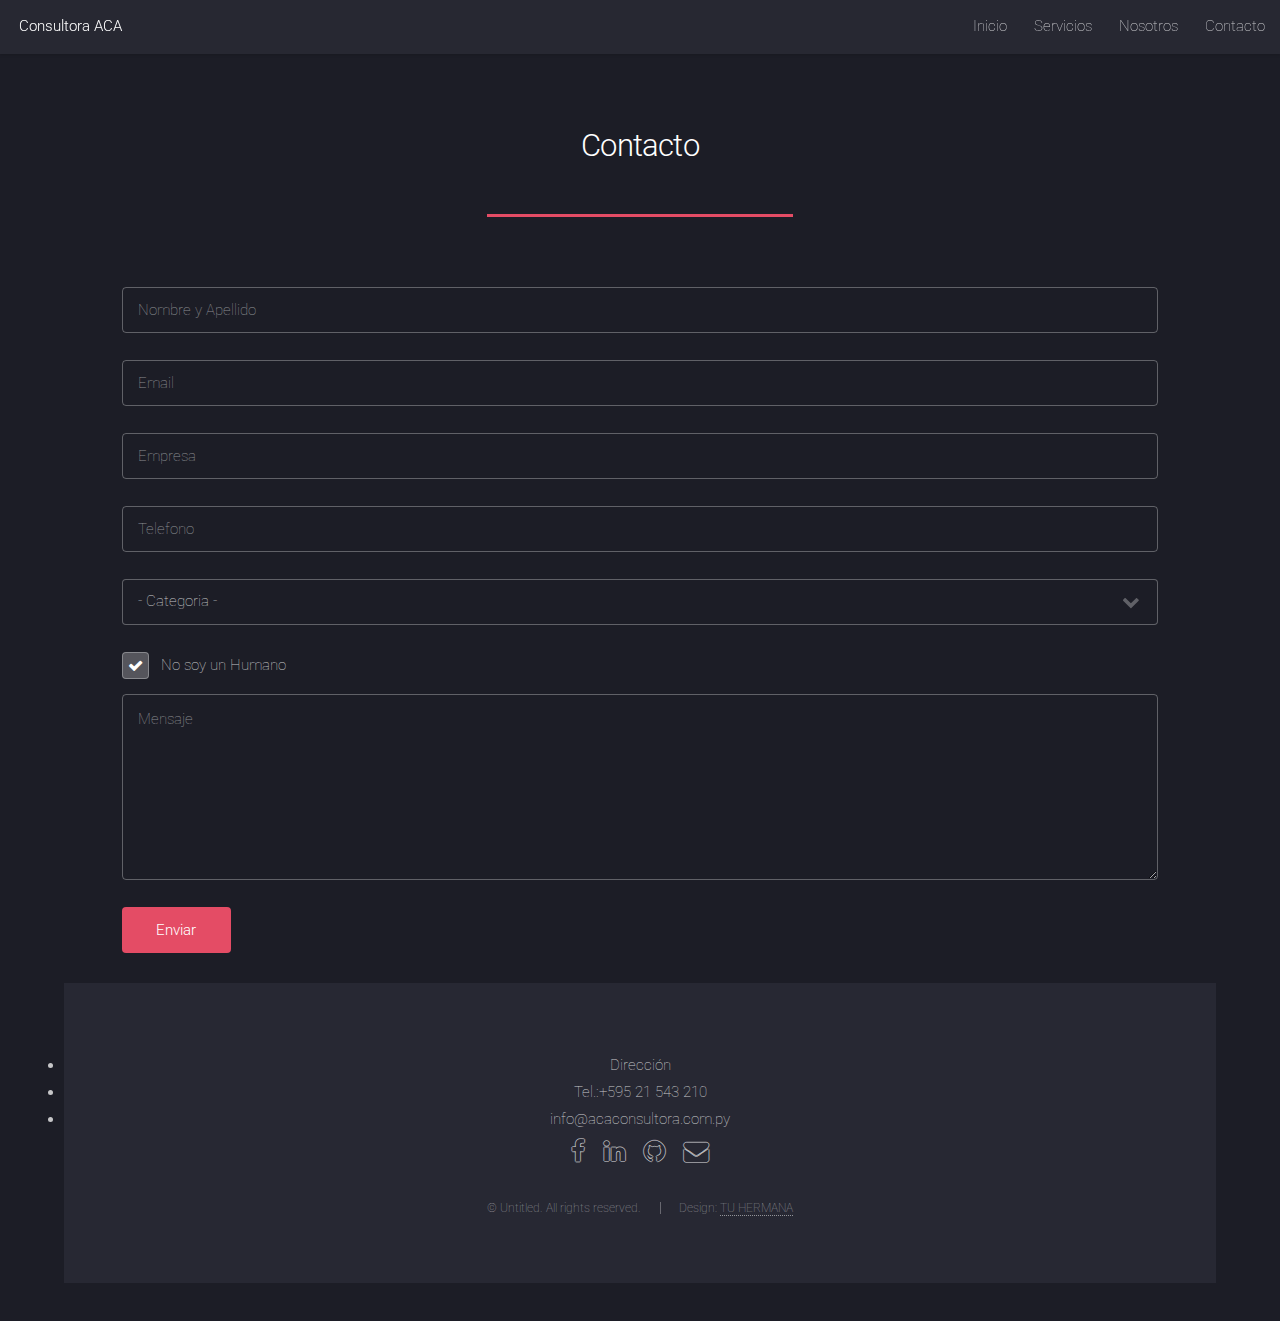
==== contacto.html @ 8a5292f4 "Base de Proyecto" ====
<!DOCTYPE HTML>
<html>
	<head>
		<title>ACA</title>
		<meta charset="utf-8" />
		<meta name="viewport" content="width=device-width, initial-scale=1, user-scalable=no" />
		<link rel="stylesheet" href="assets/css/main.css" />
		<noscript><link rel="stylesheet" href="assets/css/noscript.css" /></noscript>
	</head>
	<body class="is-preload">
		<div id="page-wrapper">
			<!-- Header -->
				<header id="header">
					<h1 id="logo"><a href="index.html">Consultora ACA</a></h1>
					<nav id="nav">
						<ul>
							<li><a href="index.html">Inicio</a></li>
							<li><a href="servicios.html">Servicios</a></li>
							<li><a href="nosotros.html">Nosotros</a></li>
							<li><a href="contacto.html">Contacto</a></li>
							<!--<li><a href="elements.html">Elementos</a></li>-->
						</ul>
					</nav>
				</header>
				<!-- Main -->
				<div id="main" class="wrapper style1">
					<div class="container">
						<header class="major">
							<h2>Contacto</h2>
							<!--<p>Ipsum dolor feugiat aliquam tempus sed magna lorem consequat accumsan</p>-->
						</header>
			<!-- Form -->
							<section>
								<form method="post" action="#">
									<div class="container">
										<div class="col-6 col-12-xsmall">
											<input type="text" name="name" id="name" value="" placeholder="Nombre y Apellido"/>
											<br>
										</div>
										<div class="col-6 col-12-xsmall">
											<input type="email" name="email" id="email" value="" placeholder="Email" />
											<br>
										<div class="col-6 col-12-xsmall">
											<input type="text" name="empresa" id="empresa" value="" placeholder="Empresa"/>
											<br>
										</div>
										<div class="col-6 col-12-xsmall">
											<input type="text" name="telefono" id="telefono" value="" placeholder="Telefono"/>
											<br>
										</div>
										</div>
										<div class="col-12">
											<select name="category" id="category">
												<option value="">- Categoria -</option>
												<option value="1">Consultoria Contable</option>
												<option value="1">Consultoria Administrativa</option>
												<option value="1">Consultoria Informatica</option>
												<option value="1">Consultoria Telecomunicaciones</option>
											</select>
											<br>
										</div>
										<div class="col-6 col-12-medium">
											<input type="checkbox" id="human" name="human" checked>
											<label for="human">No soy un Humano</label>
										</div>
										<div class="col-12">
											<textarea name="message" id="message" placeholder="Mensaje" rows="6"></textarea>
										</div>
										<br>
										<div class="col-12">
											<ul class="actions">
												<li><input type="submit" value="Enviar" class="primary" /></li>
											</ul>
										</div>
									</div>
								</form>
							</section>
			<!-- Footer -->
				<footer id="footer">
					<li>Dirección</li>
					<li>Tel.:+595 21 543 210</li>
					<li>info@acaconsultora.com.py</li>	
					<ul class="icons">
						<!--<li><a href="#" class="icon alt fa-twitter"><span class="label">Twitter</span></a></li>-->
						<li><a href="#" class="icon alt fa-facebook"><span class="label">Facebook</span></a></li>
						<li><a href="#" class="icon alt fa-linkedin"><span class="label">LinkedIn</span></a></li>
						<!--<li><a href="#" class="icon alt fa-instagram"><span class="label">Instagram</span></a></li>-->
						<li><a href="#" class="icon alt fa-github"><span class="label">GitHub</span></a></li>
						<li><a href="#" class="icon alt fa-envelope"><span class="label">Email</span></a></li>
					</ul>
					<ul class="copyright">
						<li>&copy; Untitled. All rights reserved.</li><li>Design: <a href="http://html5up.net">TU HERMANA</a></li>
					</ul>
				</footer>
		</div>
		<!-- Scripts -->
			<script src="assets/js/jquery.min.js"></script>
			<script src="assets/js/jquery.scrolly.min.js"></script>
			<script src="assets/js/jquery.dropotron.min.js"></script>
			<script src="assets/js/jquery.scrollex.min.js"></script>
			<script src="assets/js/browser.min.js"></script>
			<script src="assets/js/breakpoints.min.js"></script>
			<script src="assets/js/util.js"></script>
			<script src="assets/js/main.js"></script>
	</body>
</html>
---- assets/css/main.css ----
@import url("font-awesome.min.css");
@import url("https://fonts.googleapis.com/css?family=Roboto:100,300,100italic,300italic");

html, body, div, span, applet, object,
iframe, h1, h2, h3, h4, h5, h6, p, blockquote,
pre, a, abbr, acronym, address, big, cite,
code, del, dfn, em, img, ins, kbd, q, s, samp,
small, strike, strong, sub, sup, tt, var, b,
u, i, center, dl, dt, dd, ol, ul, li, fieldset,
form, label, legend, table, caption, tbody,
tfoot, thead, tr, th, td, article, aside,
canvas, details, embed, figure, figcaption,
footer, header, hgroup, menu, nav, output, ruby,
section, summary, time, mark, audio, video {
	margin: 0;
	padding: 0;
	border: 0;
	font-size: 100%;
	font: inherit;
	vertical-align: baseline;}

article, aside, details, figcaption, figure,
footer, header, hgroup, menu, nav, section {
	display: block;}

body {
	line-height: 1;
}

ol, ul {
	list-style: none;
}

blockquote, q {
	quotes: none;
}

	blockquote:before, blockquote:after, q:before, q:after {
		content: '';
		content: none;
	}

table {
	border-collapse: collapse;
	border-spacing: 0;
}

body {
	-webkit-text-size-adjust: none;
}

mark {
	background-color: transparent;
	color: inherit;
}

input::-moz-focus-inner {
	border: 0;
	padding: 0;
}

input, select, textarea {
	-moz-appearance: none;
	-webkit-appearance: none;
	-ms-appearance: none;
	appearance: none;
}
/* Basic */
	html {
		box-sizing: border-box;
	}

	*, *:before, *:after {
		box-sizing: inherit;
	}

	html, body {
		background: #1c1d26;
	}

	body.is-preload *, body.is-preload *:before, body.is-preload *:after {
		-moz-animation: none !important;
		-webkit-animation: none !important;
		-ms-animation: none !important;
		animation: none !important;
		-moz-transition: none !important;
		-webkit-transition: none !important;
		-ms-transition: none !important;
		transition: none !important;
	}

	body, input, select, textarea {
		color: rgba(255, 255, 255, 0.75);
		font-family: "Roboto", Helvetica, sans-serif;
		font-size: 12pt;
		font-weight: 100;
		line-height: 1.75em;
	}

	a {
		-moz-transition: border-color 0.2s ease-in-out, color 0.2s ease-in-out;
		-webkit-transition: border-color 0.2s ease-in-out, color 0.2s ease-in-out;
		-ms-transition: border-color 0.2s ease-in-out, color 0.2s ease-in-out;
		transition: border-color 0.2s ease-in-out, color 0.2s ease-in-out;
		border-bottom: dotted 1px;
		color: #e44c65;
		text-decoration: none;
	}

		a:hover {
			color: #e44c65 !important;
			border-bottom-color: transparent;
		}

	strong, b {
		color: #ffffff;
		font-weight: 300;
	}

	em, i {
		font-style: italic;
	}

	p {
		margin: 0 0 2em 0;
	}

	h1, h2, h3, h4, h5, h6 {
		color: #ffffff;
		font-weight: 300;
		line-height: 1em;
		margin: 0 0 1em 0;
	}

		h1 a, h2 a, h3 a, h4 a, h5 a, h6 a {
			color: inherit;
			border: 0;
		}

	h2 {
		font-size: 2em;
		line-height: 1.5em;
		letter-spacing: -0.025em;
	}

	h3 {
		font-size: 1.35em;
		line-height: 1.5em;
	}

	h4 {
		font-size: 1.1em;
		line-height: 1.5em;
	}

	h5 {
		font-size: 0.9em;
		line-height: 1.5em;
	}

	h6 {
		font-size: 0.7em;
		line-height: 1.5em;
	}

	sub {
		font-size: 0.8em;
		position: relative;
		top: 0.5em;
	}

	sup {
		font-size: 0.8em;
		position: relative;
		top: -0.5em;
	}

	hr {
		border: 0;
		border-bottom: solid 1px rgba(255, 255, 255, 0.3);
		margin: 3em 0;
	}

		hr.major {
			margin: 4em 0;
		}

	blockquote {
		border-left: solid 4px rgba(255, 255, 255, 0.3);
		font-style: italic;
		margin: 0 0 2em 0;
		padding: 0.5em 0 0.5em 2em;
	}

	code {
		background: rgba(255, 255, 255, 0.075);
		border-radius: 4px;
		font-family: "Courier New", monospace;
		font-size: 0.9em;
		margin: 0 0.25em;
		padding: 0.25em 0.65em;
	}

	pre {
		-webkit-overflow-scrolling: touch;
		font-family: "Courier New", monospace;
		font-size: 0.9em;
		margin: 0 0 2em 0;
	}

		pre code {
			display: block;
			line-height: 1.75em;
			padding: 1em 1.5em;
			overflow-x: auto;
		}

	.align-left {
		text-align: left;
	}

	.align-center {
		text-align: center;
	}

	.align-right {
		text-align: right;
	}

/* Loader */

	@-moz-keyframes spinner-show {
		0% {
			opacity: 0;
		}

		100% {
			opacity: 1;
		}
	}

	@-webkit-keyframes spinner-show {
		0% {
			opacity: 0;
		}

		100% {
			opacity: 1;
		}
	}

	@-ms-keyframes spinner-show {
		0% {
			opacity: 0;
		}

		100% {
			opacity: 1;
		}
	}

	@keyframes spinner-show {
		0% {
			opacity: 0;
		}

		100% {
			opacity: 1;
		}
	}

	@-moz-keyframes spinner-hide {
		0% {
			color: rgba(255, 255, 255, 0.15);
			z-index: 100001;
			-moz-transform: scale(1) rotate(0deg);
			-webkit-transform: scale(1) rotate(0deg);
			-ms-transform: scale(1) rotate(0deg);
			transform: scale(1) rotate(0deg);
		}

		99% {
			color: #1c1d26;
			z-index: 100001;
			-moz-transform: scale(0.5) rotate(360deg);
			-webkit-transform: scale(0.5) rotate(360deg);
			-ms-transform: scale(0.5) rotate(360deg);
			transform: scale(0.5) rotate(360deg);
		}

		100% {
			color: #1c1d26;
			z-index: -1;
			-moz-transform: scale(0.5) rotate(360deg);
			-webkit-transform: scale(0.5) rotate(360deg);
			-ms-transform: scale(0.5) rotate(360deg);
			transform: scale(0.5) rotate(360deg);
		}
	}

	@-webkit-keyframes spinner-hide {
		0% {
			color: rgba(255, 255, 255, 0.15);
			z-index: 100001;
			-moz-transform: scale(1) rotate(0deg);
			-webkit-transform: scale(1) rotate(0deg);
			-ms-transform: scale(1) rotate(0deg);
			transform: scale(1) rotate(0deg);
		}

		99% {
			color: #1c1d26;
			z-index: 100001;
			-moz-transform: scale(0.5) rotate(360deg);
			-webkit-transform: scale(0.5) rotate(360deg);
			-ms-transform: scale(0.5) rotate(360deg);
			transform: scale(0.5) rotate(360deg);
		}

		100% {
			color: #1c1d26;
			z-index: -1;
			-moz-transform: scale(0.5) rotate(360deg);
			-webkit-transform: scale(0.5) rotate(360deg);
			-ms-transform: scale(0.5) rotate(360deg);
			transform: scale(0.5) rotate(360deg);
		}
	}

	@-ms-keyframes spinner-hide {
		0% {
			color: rgba(255, 255, 255, 0.15);
			z-index: 100001;
			-moz-transform: scale(1) rotate(0deg);
			-webkit-transform: scale(1) rotate(0deg);
			-ms-transform: scale(1) rotate(0deg);
			transform: scale(1) rotate(0deg);
		}

		99% {
			color: #1c1d26;
			z-index: 100001;
			-moz-transform: scale(0.5) rotate(360deg);
			-webkit-transform: scale(0.5) rotate(360deg);
			-ms-transform: scale(0.5) rotate(360deg);
			transform: scale(0.5) rotate(360deg);
		}

		100% {
			color: #1c1d26;
			z-index: -1;
			-moz-transform: scale(0.5) rotate(360deg);
			-webkit-transform: scale(0.5) rotate(360deg);
			-ms-transform: scale(0.5) rotate(360deg);
			transform: scale(0.5) rotate(360deg);
		}
	}

	@keyframes spinner-hide {
		0% {
			color: rgba(255, 255, 255, 0.15);
			z-index: 100001;
			-moz-transform: scale(1) rotate(0deg);
			-webkit-transform: scale(1) rotate(0deg);
			-ms-transform: scale(1) rotate(0deg);
			transform: scale(1) rotate(0deg);
		}

		99% {
			color: #1c1d26;
			z-index: 100001;
			-moz-transform: scale(0.5) rotate(360deg);
			-webkit-transform: scale(0.5) rotate(360deg);
			-ms-transform: scale(0.5) rotate(360deg);
			transform: scale(0.5) rotate(360deg);
		}

		100% {
			color: #1c1d26;
			z-index: -1;
			-moz-transform: scale(0.5) rotate(360deg);
			-webkit-transform: scale(0.5) rotate(360deg);
			-ms-transform: scale(0.5) rotate(360deg);
			transform: scale(0.5) rotate(360deg);
		}
	}

	@-moz-keyframes spinner-rotate {
		0% {
			-moz-transform: scale(1) rotate(0deg);
			-webkit-transform: scale(1) rotate(0deg);
			-ms-transform: scale(1) rotate(0deg);
			transform: scale(1) rotate(0deg);
		}

		100% {
			-moz-transform: scale(1) rotate(360deg);
			-webkit-transform: scale(1) rotate(360deg);
			-ms-transform: scale(1) rotate(360deg);
			transform: scale(1) rotate(360deg);
		}
	}

	@-webkit-keyframes spinner-rotate {
		0% {
			-moz-transform: scale(1) rotate(0deg);
			-webkit-transform: scale(1) rotate(0deg);
			-ms-transform: scale(1) rotate(0deg);
			transform: scale(1) rotate(0deg);
		}

		100% {
			-moz-transform: scale(1) rotate(360deg);
			-webkit-transform: scale(1) rotate(360deg);
			-ms-transform: scale(1) rotate(360deg);
			transform: scale(1) rotate(360deg);
		}
	}

	@-ms-keyframes spinner-rotate {
		0% {
			-moz-transform: scale(1) rotate(0deg);
			-webkit-transform: scale(1) rotate(0deg);
			-ms-transform: scale(1) rotate(0deg);
			transform: scale(1) rotate(0deg);
		}

		100% {
			-moz-transform: scale(1) rotate(360deg);
			-webkit-transform: scale(1) rotate(360deg);
			-ms-transform: scale(1) rotate(360deg);
			transform: scale(1) rotate(360deg);
		}
	}

	@keyframes spinner-rotate {
		0% {
			-moz-transform: scale(1) rotate(0deg);
			-webkit-transform: scale(1) rotate(0deg);
			-ms-transform: scale(1) rotate(0deg);
			transform: scale(1) rotate(0deg);
		}

		100% {
			-moz-transform: scale(1) rotate(360deg);
			-webkit-transform: scale(1) rotate(360deg);
			-ms-transform: scale(1) rotate(360deg);
			transform: scale(1) rotate(360deg);
		}
	}

	@-moz-keyframes overlay-hide {
		0% {
			opacity: 1;
			z-index: 100000;
		}

		15% {
			opacity: 1;
			z-index: 100000;
		}

		99% {
			opacity: 0;
			z-index: 100000;
		}

		100% {
			opacity: 0;
			z-index: -1;
		}
	}

	@-webkit-keyframes overlay-hide {
		0% {
			opacity: 1;
			z-index: 100000;
		}

		15% {
			opacity: 1;
			z-index: 100000;
		}

		99% {
			opacity: 0;
			z-index: 100000;
		}

		100% {
			opacity: 0;
			z-index: -1;
		}
	}

	@-ms-keyframes overlay-hide {
		0% {
			opacity: 1;
			z-index: 100000;
		}

		15% {
			opacity: 1;
			z-index: 100000;
		}

		99% {
			opacity: 0;
			z-index: 100000;
		}

		100% {
			opacity: 0;
			z-index: -1;
		}
	}

	@keyframes overlay-hide {
		0% {
			opacity: 1;
			z-index: 100000;
		}

		15% {
			opacity: 1;
			z-index: 100000;
		}

		99% {
			opacity: 0;
			z-index: 100000;
		}

		100% {
			opacity: 0;
			z-index: -1;
		}
	}

	body.landing {
		text-decoration: none;
	}

		body.landing:before {
			-moz-osx-font-smoothing: grayscale;
			-webkit-font-smoothing: antialiased;
			font-family: FontAwesome;
			font-style: normal;
			font-weight: normal;
			text-transform: none !important;
		}

		body.landing:before {
			-moz-animation: spinner-show 1.5s 1 0.25s ease forwards, spinner-hide 0.25s ease-in-out forwards !important;
			-webkit-animation: spinner-show 1.5s 1 0.25s ease forwards, spinner-hide 0.25s ease-in-out forwards !important;
			-ms-animation: spinner-show 1.5s 1 0.25s ease forwards, spinner-hide 0.25s ease-in-out forwards !important;
			animation: spinner-show 1.5s 1 0.25s ease forwards, spinner-hide 0.25s ease-in-out forwards !important;
			-moz-transform-origin: 50% 50%;
			-webkit-transform-origin: 50% 50%;
			-ms-transform-origin: 50% 50%;
			transform-origin: 50% 50%;
			color: rgba(255, 255, 255, 0.15);
			content: '\f1ce';
			cursor: default;
			display: block;
			font-size: 2em;
			height: 2em;
			left: 50%;
			line-height: 2em;
			margin: -1em 0 0 -1em;
			opacity: 0;
			position: fixed;
			text-align: center;
			top: 50%;
			width: 2em;
			z-index: -1;
		}

		body.landing:after {
			-moz-animation: overlay-hide 1.5s ease-in forwards !important;
			-webkit-animation: overlay-hide 1.5s ease-in forwards !important;
			-ms-animation: overlay-hide 1.5s ease-in forwards !important;
			animation: overlay-hide 1.5s ease-in forwards !important;
			background: #1c1d26;
			content: '';
			display: block;
			height: 100%;
			left: 0;
			opacity: 0;
			position: fixed;
			top: 0;
			width: 100%;
			z-index: -1;
		}

		body.landing.is-preload:before {
			-moz-animation: spinner-show 1.5s 1 0.25s ease forwards, spinner-rotate 0.75s infinite linear !important;
			-webkit-animation: spinner-show 1.5s 1 0.25s ease forwards, spinner-rotate 0.75s infinite linear !important;
			-ms-animation: spinner-show 1.5s 1 0.25s ease forwards, spinner-rotate 0.75s infinite linear !important;
			animation: spinner-show 1.5s 1 0.25s ease forwards, spinner-rotate 0.75s infinite linear !important;
			z-index: 100001;
		}

		body.landing.is-preload:after {
			-moz-animation: none !important;
			-webkit-animation: none !important;
			-ms-animation: none !important;
			animation: none !important;
			opacity: 1;
			z-index: 100000;
		}

	@media (-webkit-min-device-pixel-ratio: 2) {

		body.landing:before {
			line-height: 2.025em;
		}

	}

/* Container */
	.container {
		margin: 0 auto;
		max-width: calc(100% - 4em);
		width: 70em;
	}

		.container.xsmall {
			width: 17.5em;
		}

		.container.small {
			width: 35em;
		}

		.container.medium {
			width: 52.5em;
		}

		.container.large {
			width: 87.5em;
		}

		.container.xlarge {
			width: 105em;
		}

		.container.max {
			width: 100%;
		}

		@media screen and (max-width: 1280px) {

			.container {
				width: 90%;
				max-width: 100%;
			}

		}

		@media screen and (max-width: 980px) {

			.container {
				width: 100% !important;
			}

		}

/* Row */
	.row {
		display: flex;
		flex-wrap: wrap;
		box-sizing: border-box;
		align-items: stretch;
	}

		.row > * {
			box-sizing: border-box;
		}

		.row.gtr-uniform > * > :last-child {
			margin-bottom: 0;
		}

		.row.aln-left {
			justify-content: flex-start;
		}

		.row.aln-center {
			justify-content: center;
		}

		.row.aln-right {
			justify-content: flex-end;
		}

		.row.aln-top {
			align-items: flex-start;
		}

		.row.aln-middle {
			align-items: center;
		}

		.row.aln-bottom {
			align-items: flex-end;
		}

		.row > .imp {
			order: -1;
		}

		.row > .col-1 {
			width: 8.3333333333%;
		}

		.row > .off-1 {
			margin-left: 8.3333333333%;
		}

		.row > .col-2 {
			width: 16.6666666667%;
		}

		.row > .off-2 {
			margin-left: 16.6666666667%;
		}

		.row > .col-3 {
			width: 25%;
		}

		.row > .off-3 {
			margin-left: 25%;
		}

		.row > .col-4 {
			width: 33.3333333333%;
		}

		.row > .off-4 {
			margin-left: 33.3333333333%;
		}

		.row > .col-5 {
			width: 41.6666666667%;
		}

		.row > .off-5 {
			margin-left: 41.6666666667%;
		}

		.row > .col-6 {
			width: 50%;
		}

		.row > .off-6 {
			margin-left: 50%;
		}

		.row > .col-7 {
			width: 58.3333333333%;
		}

		.row > .off-7 {
			margin-left: 58.3333333333%;
		}

		.row > .col-8 {
			width: 66.6666666667%;
		}

		.row > .off-8 {
			margin-left: 66.6666666667%;
		}

		.row > .col-9 {
			width: 75%;
		}

		.row > .off-9 {
			margin-left: 75%;
		}

		.row > .col-10 {
			width: 83.3333333333%;
		}

		.row > .off-10 {
			margin-left: 83.3333333333%;
		}

		.row > .col-11 {
			width: 91.6666666667%;
		}

		.row > .off-11 {
			margin-left: 91.6666666667%;
		}

		.row > .col-12 {
			width: 100%;
		}

		.row > .off-12 {
			margin-left: 100%;
		}

		.row.gtr-0 {
			margin-top: 0;
			margin-left: 0em;
		}

			.row.gtr-0 > * {
				padding: 0 0 0 0em;
			}

			.row.gtr-0.gtr-uniform {
				margin-top: 0em;
			}

				.row.gtr-0.gtr-uniform > * {
					padding-top: 0em;
				}

		.row.gtr-25 {
			margin-top: 0;
			margin-left: -0.625em;
		}

			.row.gtr-25 > * {
				padding: 0 0 0 0.625em;
			}

			.row.gtr-25.gtr-uniform {
				margin-top: -0.625em;
			}

				.row.gtr-25.gtr-uniform > * {
					padding-top: 0.625em;
				}

		.row.gtr-50 {
			margin-top: 0;
			margin-left: -1.25em;
		}

			.row.gtr-50 > * {
				padding: 0 0 0 1.25em;
			}

			.row.gtr-50.gtr-uniform {
				margin-top: -1.25em;
			}

				.row.gtr-50.gtr-uniform > * {
					padding-top: 1.25em;
				}

		.row {
			margin-top: 0;
			margin-left: -2.5em;
		}

			.row > * {
				padding: 0 0 0 2.5em;
			}

			.row.gtr-uniform {
				margin-top: -2.5em;
			}

				.row.gtr-uniform > * {
					padding-top: 2.5em;
				}

		.row.gtr-150 {
			margin-top: 0;
			margin-left: -3.75em;
		}

			.row.gtr-150 > * {
				padding: 0 0 0 3.75em;
			}

			.row.gtr-150.gtr-uniform {
				margin-top: -3.75em;
			}

				.row.gtr-150.gtr-uniform > * {
					padding-top: 3.75em;
				}

		.row.gtr-200 {
			margin-top: 0;
			margin-left: -5em;
		}

			.row.gtr-200 > * {
				padding: 0 0 0 5em;
			}

			.row.gtr-200.gtr-uniform {
				margin-top: -5em;
			}

				.row.gtr-200.gtr-uniform > * {
					padding-top: 5em;
				}

		@media screen and (max-width: 1680px) {

			.row {
				display: flex;
				flex-wrap: wrap;
				box-sizing: border-box;
				align-items: stretch;
			}

				.row > * {
					box-sizing: border-box;
				}

				.row.gtr-uniform > * > :last-child {
					margin-bottom: 0;
				}

				.row.aln-left {
					justify-content: flex-start;
				}

				.row.aln-center {
					justify-content: center;
				}

				.row.aln-right {
					justify-content: flex-end;
				}

				.row.aln-top {
					align-items: flex-start;
				}

				.row.aln-middle {
					align-items: center;
				}

				.row.aln-bottom {
					align-items: flex-end;
				}

				.row > .imp-xlarge {
					order: -1;
				}

				.row > .col-1-xlarge {
					width: 8.3333333333%;
				}

				.row > .off-1-xlarge {
					margin-left: 8.3333333333%;
				}

				.row > .col-2-xlarge {
					width: 16.6666666667%;
				}

				.row > .off-2-xlarge {
					margin-left: 16.6666666667%;
				}

				.row > .col-3-xlarge {
					width: 25%;
				}

				.row > .off-3-xlarge {
					margin-left: 25%;
				}

				.row > .col-4-xlarge {
					width: 33.3333333333%;
				}

				.row > .off-4-xlarge {
					margin-left: 33.3333333333%;
				}

				.row > .col-5-xlarge {
					width: 41.6666666667%;
				}

				.row > .off-5-xlarge {
					margin-left: 41.6666666667%;
				}

				.row > .col-6-xlarge {
					width: 50%;
				}

				.row > .off-6-xlarge {
					margin-left: 50%;
				}

				.row > .col-7-xlarge {
					width: 58.3333333333%;
				}

				.row > .off-7-xlarge {
					margin-left: 58.3333333333%;
				}

				.row > .col-8-xlarge {
					width: 66.6666666667%;
				}

				.row > .off-8-xlarge {
					margin-left: 66.6666666667%;
				}

				.row > .col-9-xlarge {
					width: 75%;
				}

				.row > .off-9-xlarge {
					margin-left: 75%;
				}

				.row > .col-10-xlarge {
					width: 83.3333333333%;
				}

				.row > .off-10-xlarge {
					margin-left: 83.3333333333%;
				}

				.row > .col-11-xlarge {
					width: 91.6666666667%;
				}

				.row > .off-11-xlarge {
					margin-left: 91.6666666667%;
				}

				.row > .col-12-xlarge {
					width: 100%;
				}

				.row > .off-12-xlarge {
					margin-left: 100%;
				}

				.row.gtr-0 {
					margin-top: 0;
					margin-left: 0em;
				}

					.row.gtr-0 > * {
						padding: 0 0 0 0em;
					}

					.row.gtr-0.gtr-uniform {
						margin-top: 0em;
					}

						.row.gtr-0.gtr-uniform > * {
							padding-top: 0em;
						}

				.row.gtr-25 {
					margin-top: 0;
					margin-left: -0.625em;
				}

					.row.gtr-25 > * {
						padding: 0 0 0 0.625em;
					}

					.row.gtr-25.gtr-uniform {
						margin-top: -0.625em;
					}

						.row.gtr-25.gtr-uniform > * {
							padding-top: 0.625em;
						}

				.row.gtr-50 {
					margin-top: 0;
					margin-left: -1.25em;
				}

					.row.gtr-50 > * {
						padding: 0 0 0 1.25em;
					}

					.row.gtr-50.gtr-uniform {
						margin-top: -1.25em;
					}

						.row.gtr-50.gtr-uniform > * {
							padding-top: 1.25em;
						}

				.row {
					margin-top: 0;
					margin-left: -2.5em;
				}

					.row > * {
						padding: 0 0 0 2.5em;
					}

					.row.gtr-uniform {
						margin-top: -2.5em;
					}

						.row.gtr-uniform > * {
							padding-top: 2.5em;
						}

				.row.gtr-150 {
					margin-top: 0;
					margin-left: -3.75em;
				}

					.row.gtr-150 > * {
						padding: 0 0 0 3.75em;
					}

					.row.gtr-150.gtr-uniform {
						margin-top: -3.75em;
					}

						.row.gtr-150.gtr-uniform > * {
							padding-top: 3.75em;
						}

				.row.gtr-200 {
					margin-top: 0;
					margin-left: -5em;
				}

					.row.gtr-200 > * {
						padding: 0 0 0 5em;
					}

					.row.gtr-200.gtr-uniform {
						margin-top: -5em;
					}

						.row.gtr-200.gtr-uniform > * {
							padding-top: 5em;
						}

		}

		@media screen and (max-width: 1280px) {

			.row {
				display: flex;
				flex-wrap: wrap;
				box-sizing: border-box;
				align-items: stretch;
			}

				.row > * {
					box-sizing: border-box;
				}

				.row.gtr-uniform > * > :last-child {
					margin-bottom: 0;
				}

				.row.aln-left {
					justify-content: flex-start;
				}

				.row.aln-center {
					justify-content: center;
				}

				.row.aln-right {
					justify-content: flex-end;
				}

				.row.aln-top {
					align-items: flex-start;
				}

				.row.aln-middle {
					align-items: center;
				}

				.row.aln-bottom {
					align-items: flex-end;
				}

				.row > .imp-large {
					order: -1;
				}

				.row > .col-1-large {
					width: 8.3333333333%;
				}

				.row > .off-1-large {
					margin-left: 8.3333333333%;
				}

				.row > .col-2-large {
					width: 16.6666666667%;
				}

				.row > .off-2-large {
					margin-left: 16.6666666667%;
				}

				.row > .col-3-large {
					width: 25%;
				}

				.row > .off-3-large {
					margin-left: 25%;
				}

				.row > .col-4-large {
					width: 33.3333333333%;
				}

				.row > .off-4-large {
					margin-left: 33.3333333333%;
				}

				.row > .col-5-large {
					width: 41.6666666667%;
				}

				.row > .off-5-large {
					margin-left: 41.6666666667%;
				}

				.row > .col-6-large {
					width: 50%;
				}

				.row > .off-6-large {
					margin-left: 50%;
				}

				.row > .col-7-large {
					width: 58.3333333333%;
				}

				.row > .off-7-large {
					margin-left: 58.3333333333%;
				}

				.row > .col-8-large {
					width: 66.6666666667%;
				}

				.row > .off-8-large {
					margin-left: 66.6666666667%;
				}

				.row > .col-9-large {
					width: 75%;
				}

				.row > .off-9-large {
					margin-left: 75%;
				}

				.row > .col-10-large {
					width: 83.3333333333%;
				}

				.row > .off-10-large {
					margin-left: 83.3333333333%;
				}

				.row > .col-11-large {
					width: 91.6666666667%;
				}

				.row > .off-11-large {
					margin-left: 91.6666666667%;
				}

				.row > .col-12-large {
					width: 100%;
				}

				.row > .off-12-large {
					margin-left: 100%;
				}

				.row.gtr-0 {
					margin-top: 0;
					margin-left: 0em;
				}

					.row.gtr-0 > * {
						padding: 0 0 0 0em;
					}

					.row.gtr-0.gtr-uniform {
						margin-top: 0em;
					}

						.row.gtr-0.gtr-uniform > * {
							padding-top: 0em;
						}

				.row.gtr-25 {
					margin-top: 0;
					margin-left: -0.625em;
				}

					.row.gtr-25 > * {
						padding: 0 0 0 0.625em;
					}

					.row.gtr-25.gtr-uniform {
						margin-top: -0.625em;
					}

						.row.gtr-25.gtr-uniform > * {
							padding-top: 0.625em;
						}

				.row.gtr-50 {
					margin-top: 0;
					margin-left: -1.25em;
				}

					.row.gtr-50 > * {
						padding: 0 0 0 1.25em;
					}

					.row.gtr-50.gtr-uniform {
						margin-top: -1.25em;
					}

						.row.gtr-50.gtr-uniform > * {
							padding-top: 1.25em;
						}

				.row {
					margin-top: 0;
					margin-left: -2.5em;
				}

					.row > * {
						padding: 0 0 0 2.5em;
					}

					.row.gtr-uniform {
						margin-top: -2.5em;
					}

						.row.gtr-uniform > * {
							padding-top: 2.5em;
						}

				.row.gtr-150 {
					margin-top: 0;
					margin-left: -3.75em;
				}

					.row.gtr-150 > * {
						padding: 0 0 0 3.75em;
					}

					.row.gtr-150.gtr-uniform {
						margin-top: -3.75em;
					}

						.row.gtr-150.gtr-uniform > * {
							padding-top: 3.75em;
						}

				.row.gtr-200 {
					margin-top: 0;
					margin-left: -5em;
				}

					.row.gtr-200 > * {
						padding: 0 0 0 5em;
					}

					.row.gtr-200.gtr-uniform {
						margin-top: -5em;
					}

						.row.gtr-200.gtr-uniform > * {
							padding-top: 5em;
						}

		}

		@media screen and (max-width: 980px) {

			.row {
				display: flex;
				flex-wrap: wrap;
				box-sizing: border-box;
				align-items: stretch;
			}

				.row > * {
					box-sizing: border-box;
				}

				.row.gtr-uniform > * > :last-child {
					margin-bottom: 0;
				}

				.row.aln-left {
					justify-content: flex-start;
				}

				.row.aln-center {
					justify-content: center;
				}

				.row.aln-right {
					justify-content: flex-end;
				}

				.row.aln-top {
					align-items: flex-start;
				}

				.row.aln-middle {
					align-items: center;
				}

				.row.aln-bottom {
					align-items: flex-end;
				}

				.row > .imp-medium {
					order: -1;
				}

				.row > .col-1-medium {
					width: 8.3333333333%;
				}

				.row > .off-1-medium {
					margin-left: 8.3333333333%;
				}

				.row > .col-2-medium {
					width: 16.6666666667%;
				}

				.row > .off-2-medium {
					margin-left: 16.6666666667%;
				}

				.row > .col-3-medium {
					width: 25%;
				}

				.row > .off-3-medium {
					margin-left: 25%;
				}

				.row > .col-4-medium {
					width: 33.3333333333%;
				}

				.row > .off-4-medium {
					margin-left: 33.3333333333%;
				}

				.row > .col-5-medium {
					width: 41.6666666667%;
				}

				.row > .off-5-medium {
					margin-left: 41.6666666667%;
				}

				.row > .col-6-medium {
					width: 50%;
				}

				.row > .off-6-medium {
					margin-left: 50%;
				}

				.row > .col-7-medium {
					width: 58.3333333333%;
				}

				.row > .off-7-medium {
					margin-left: 58.3333333333%;
				}

				.row > .col-8-medium {
					width: 66.6666666667%;
				}

				.row > .off-8-medium {
					margin-left: 66.6666666667%;
				}

				.row > .col-9-medium {
					width: 75%;
				}

				.row > .off-9-medium {
					margin-left: 75%;
				}

				.row > .col-10-medium {
					width: 83.3333333333%;
				}

				.row > .off-10-medium {
					margin-left: 83.3333333333%;
				}

				.row > .col-11-medium {
					width: 91.6666666667%;
				}

				.row > .off-11-medium {
					margin-left: 91.6666666667%;
				}

				.row > .col-12-medium {
					width: 100%;
				}

				.row > .off-12-medium {
					margin-left: 100%;
				}

				.row.gtr-0 {
					margin-top: 0;
					margin-left: 0em;
				}

					.row.gtr-0 > * {
						padding: 0 0 0 0em;
					}

					.row.gtr-0.gtr-uniform {
						margin-top: 0em;
					}

						.row.gtr-0.gtr-uniform > * {
							padding-top: 0em;
						}

				.row.gtr-25 {
					margin-top: 0;
					margin-left: -0.625em;
				}

					.row.gtr-25 > * {
						padding: 0 0 0 0.625em;
					}

					.row.gtr-25.gtr-uniform {
						margin-top: -0.625em;
					}

						.row.gtr-25.gtr-uniform > * {
							padding-top: 0.625em;
						}

				.row.gtr-50 {
					margin-top: 0;
					margin-left: -1.25em;
				}

					.row.gtr-50 > * {
						padding: 0 0 0 1.25em;
					}

					.row.gtr-50.gtr-uniform {
						margin-top: -1.25em;
					}

						.row.gtr-50.gtr-uniform > * {
							padding-top: 1.25em;
						}

				.row {
					margin-top: 0;
					margin-left: -2.5em;
				}

					.row > * {
						padding: 0 0 0 2.5em;
					}

					.row.gtr-uniform {
						margin-top: -2.5em;
					}

						.row.gtr-uniform > * {
							padding-top: 2.5em;
						}

				.row.gtr-150 {
					margin-top: 0;
					margin-left: -3.75em;
				}

					.row.gtr-150 > * {
						padding: 0 0 0 3.75em;
					}

					.row.gtr-150.gtr-uniform {
						margin-top: -3.75em;
					}

						.row.gtr-150.gtr-uniform > * {
							padding-top: 3.75em;
						}

				.row.gtr-200 {
					margin-top: 0;
					margin-left: -5em;
				}

					.row.gtr-200 > * {
						padding: 0 0 0 5em;
					}

					.row.gtr-200.gtr-uniform {
						margin-top: -5em;
					}

						.row.gtr-200.gtr-uniform > * {
							padding-top: 5em;
						}

		}

		@media screen and (max-width: 736px) {

			.row {
				display: flex;
				flex-wrap: wrap;
				box-sizing: border-box;
				align-items: stretch;
			}

				.row > * {
					box-sizing: border-box;
				}

				.row.gtr-uniform > * > :last-child {
					margin-bottom: 0;
				}

				.row.aln-left {
					justify-content: flex-start;
				}

				.row.aln-center {
					justify-content: center;
				}

				.row.aln-right {
					justify-content: flex-end;
				}

				.row.aln-top {
					align-items: flex-start;
				}

				.row.aln-middle {
					align-items: center;
				}

				.row.aln-bottom {
					align-items: flex-end;
				}

				.row > .imp-small {
					order: -1;
				}

				.row > .col-1-small {
					width: 8.3333333333%;
				}

				.row > .off-1-small {
					margin-left: 8.3333333333%;
				}

				.row > .col-2-small {
					width: 16.6666666667%;
				}

				.row > .off-2-small {
					margin-left: 16.6666666667%;
				}

				.row > .col-3-small {
					width: 25%;
				}

				.row > .off-3-small {
					margin-left: 25%;
				}

				.row > .col-4-small {
					width: 33.3333333333%;
				}

				.row > .off-4-small {
					margin-left: 33.3333333333%;
				}

				.row > .col-5-small {
					width: 41.6666666667%;
				}

				.row > .off-5-small {
					margin-left: 41.6666666667%;
				}

				.row > .col-6-small {
					width: 50%;
				}

				.row > .off-6-small {
					margin-left: 50%;
				}

				.row > .col-7-small {
					width: 58.3333333333%;
				}

				.row > .off-7-small {
					margin-left: 58.3333333333%;
				}

				.row > .col-8-small {
					width: 66.6666666667%;
				}

				.row > .off-8-small {
					margin-left: 66.6666666667%;
				}

				.row > .col-9-small {
					width: 75%;
				}

				.row > .off-9-small {
					margin-left: 75%;
				}

				.row > .col-10-small {
					width: 83.3333333333%;
				}

				.row > .off-10-small {
					margin-left: 83.3333333333%;
				}

				.row > .col-11-small {
					width: 91.6666666667%;
				}

				.row > .off-11-small {
					margin-left: 91.6666666667%;
				}

				.row > .col-12-small {
					width: 100%;
				}

				.row > .off-12-small {
					margin-left: 100%;
				}

				.row.gtr-0 {
					margin-top: 0;
					margin-left: 0em;
				}

					.row.gtr-0 > * {
						padding: 0 0 0 0em;
					}

					.row.gtr-0.gtr-uniform {
						margin-top: 0em;
					}

						.row.gtr-0.gtr-uniform > * {
							padding-top: 0em;
						}

				.row.gtr-25 {
					margin-top: 0;
					margin-left: -0.625em;
				}

					.row.gtr-25 > * {
						padding: 0 0 0 0.625em;
					}

					.row.gtr-25.gtr-uniform {
						margin-top: -0.625em;
					}

						.row.gtr-25.gtr-uniform > * {
							padding-top: 0.625em;
						}

				.row.gtr-50 {
					margin-top: 0;
					margin-left: -1.25em;
				}

					.row.gtr-50 > * {
						padding: 0 0 0 1.25em;
					}

					.row.gtr-50.gtr-uniform {
						margin-top: -1.25em;
					}

						.row.gtr-50.gtr-uniform > * {
							padding-top: 1.25em;
						}

				.row {
					margin-top: 0;
					margin-left: -2.5em;
				}

					.row > * {
						padding: 0 0 0 2.5em;
					}

					.row.gtr-uniform {
						margin-top: -2.5em;
					}

						.row.gtr-uniform > * {
							padding-top: 2.5em;
						}

				.row.gtr-150 {
					margin-top: 0;
					margin-left: -3.75em;
				}

					.row.gtr-150 > * {
						padding: 0 0 0 3.75em;
					}

					.row.gtr-150.gtr-uniform {
						margin-top: -3.75em;
					}

						.row.gtr-150.gtr-uniform > * {
							padding-top: 3.75em;
						}

				.row.gtr-200 {
					margin-top: 0;
					margin-left: -5em;
				}

					.row.gtr-200 > * {
						padding: 0 0 0 5em;
					}

					.row.gtr-200.gtr-uniform {
						margin-top: -5em;
					}

						.row.gtr-200.gtr-uniform > * {
							padding-top: 5em;
						}

		}

		@media screen and (max-width: 480px) {

			.row {
				display: flex;
				flex-wrap: wrap;
				box-sizing: border-box;
				align-items: stretch;
			}

				.row > * {
					box-sizing: border-box;
				}

				.row.gtr-uniform > * > :last-child {
					margin-bottom: 0;
				}

				.row.aln-left {
					justify-content: flex-start;
				}

				.row.aln-center {
					justify-content: center;
				}

				.row.aln-right {
					justify-content: flex-end;
				}

				.row.aln-top {
					align-items: flex-start;
				}

				.row.aln-middle {
					align-items: center;
				}

				.row.aln-bottom {
					align-items: flex-end;
				}

				.row > .imp-xsmall {
					order: -1;
				}

				.row > .col-1-xsmall {
					width: 8.3333333333%;
				}

				.row > .off-1-xsmall {
					margin-left: 8.3333333333%;
				}

				.row > .col-2-xsmall {
					width: 16.6666666667%;
				}

				.row > .off-2-xsmall {
					margin-left: 16.6666666667%;
				}

				.row > .col-3-xsmall {
					width: 25%;
				}

				.row > .off-3-xsmall {
					margin-left: 25%;
				}

				.row > .col-4-xsmall {
					width: 33.3333333333%;
				}

				.row > .off-4-xsmall {
					margin-left: 33.3333333333%;
				}

				.row > .col-5-xsmall {
					width: 41.6666666667%;
				}

				.row > .off-5-xsmall {
					margin-left: 41.6666666667%;
				}

				.row > .col-6-xsmall {
					width: 50%;
				}

				.row > .off-6-xsmall {
					margin-left: 50%;
				}

				.row > .col-7-xsmall {
					width: 58.3333333333%;
				}

				.row > .off-7-xsmall {
					margin-left: 58.3333333333%;
				}

				.row > .col-8-xsmall {
					width: 66.6666666667%;
				}

				.row > .off-8-xsmall {
					margin-left: 66.6666666667%;
				}

				.row > .col-9-xsmall {
					width: 75%;
				}

				.row > .off-9-xsmall {
					margin-left: 75%;
				}

				.row > .col-10-xsmall {
					width: 83.3333333333%;
				}

				.row > .off-10-xsmall {
					margin-left: 83.3333333333%;
				}

				.row > .col-11-xsmall {
					width: 91.6666666667%;
				}

				.row > .off-11-xsmall {
					margin-left: 91.6666666667%;
				}

				.row > .col-12-xsmall {
					width: 100%;
				}

				.row > .off-12-xsmall {
					margin-left: 100%;
				}

				.row.gtr-0 {
					margin-top: 0;
					margin-left: 0em;
				}

					.row.gtr-0 > * {
						padding: 0 0 0 0em;
					}

					.row.gtr-0.gtr-uniform {
						margin-top: 0em;
					}

						.row.gtr-0.gtr-uniform > * {
							padding-top: 0em;
						}

				.row.gtr-25 {
					margin-top: 0;
					margin-left: -0.625em;
				}

					.row.gtr-25 > * {
						padding: 0 0 0 0.625em;
					}

					.row.gtr-25.gtr-uniform {
						margin-top: -0.625em;
					}

						.row.gtr-25.gtr-uniform > * {
							padding-top: 0.625em;
						}

				.row.gtr-50 {
					margin-top: 0;
					margin-left: -1.25em;
				}

					.row.gtr-50 > * {
						padding: 0 0 0 1.25em;
					}

					.row.gtr-50.gtr-uniform {
						margin-top: -1.25em;
					}

						.row.gtr-50.gtr-uniform > * {
							padding-top: 1.25em;
						}

				.row {
					margin-top: 0;
					margin-left: -2.5em;
				}

					.row > * {
						padding: 0 0 0 2.5em;
					}

					.row.gtr-uniform {
						margin-top: -2.5em;
					}

						.row.gtr-uniform > * {
							padding-top: 2.5em;
						}

				.row.gtr-150 {
					margin-top: 0;
					margin-left: -3.75em;
				}

					.row.gtr-150 > * {
						padding: 0 0 0 3.75em;
					}

					.row.gtr-150.gtr-uniform {
						margin-top: -3.75em;
					}

						.row.gtr-150.gtr-uniform > * {
							padding-top: 3.75em;
						}

				.row.gtr-200 {
					margin-top: 0;
					margin-left: -5em;
				}

					.row.gtr-200 > * {
						padding: 0 0 0 5em;
					}

					.row.gtr-200.gtr-uniform {
						margin-top: -5em;
					}

						.row.gtr-200.gtr-uniform > * {
							padding-top: 5em;
						}

		}

/* Section/Article */

	section.special, article.special {
		text-align: center;
	}

	header p {
		color: #ffffff;
		position: relative;
		margin: 0 0 1.5em 0;
	}

	header h2 + p {
		font-size: 1.25em;
		margin-top: -1em;
		line-height: 1.75em;
	}

	header h3 + p {
		font-size: 1.1em;
		margin-top: -0.8em;
		line-height: 1.75em;
	}

	header h4 + p,
	header h5 + p,
	header h6 + p {
		font-size: 0.9em;
		margin-top: -0.6em;
		line-height: 1.5em;
	}

	header.major {
		margin: 0 0 4em 0;
		position: relative;
		text-align: center;
	}

		header.major:after {
			background: #e44c65;
			content: '';
			display: inline-block;
			height: 0.2em;
			max-width: 20em;
			width: 75%;
		}

	footer.major {
		margin: 4em 0 0 0;
	}

/* Form */

	form {
		margin: 0 0 2em 0;
	}

		form.cta {
			max-width: 35em;
			margin-left: auto;
			margin-right: auto;
		}

	label {
		color: #ffffff;
		display: block;
		font-size: 0.9em;
		font-weight: 300;
		margin: 0 0 1em 0;
	}

	input[type="text"],
	input[type="password"],
	input[type="email"],
	select,
	textarea {
		-moz-appearance: none;
		-webkit-appearance: none;
		-ms-appearance: none;
		appearance: none;
		-moz-transition: border-color 0.2s ease-in-out;
		-webkit-transition: border-color 0.2s ease-in-out;
		-ms-transition: border-color 0.2s ease-in-out;
		transition: border-color 0.2s ease-in-out;
		background: transparent;
		border-radius: 4px;
		border: solid 1px rgba(255, 255, 255, 0.3);
		color: inherit;
		display: block;
		outline: 0;
		padding: 0 1em;
		text-decoration: none;
		width: 100%;
	}

		input[type="text"]:invalid,
		input[type="password"]:invalid,
		input[type="email"]:invalid,
		select:invalid,
		textarea:invalid {
			box-shadow: none;
		}

		input[type="text"]:focus,
		input[type="password"]:focus,
		input[type="email"]:focus,
		select:focus,
		textarea:focus {
			border-color: #e44c65;
		}

	select {
		background-image: url("data:image/svg+xml;charset=utf8,%3Csvg xmlns='http://www.w3.org/2000/svg' width='40' height='40' preserveAspectRatio='none' viewBox='0 0 40 40'%3E%3Cpath d='M9.4,12.3l10.4,10.4l10.4-10.4c0.2-0.2,0.5-0.4,0.9-0.4c0.3,0,0.6,0.1,0.9,0.4l3.3,3.3c0.2,0.2,0.4,0.5,0.4,0.9 c0,0.4-0.1,0.6-0.4,0.9L20.7,31.9c-0.2,0.2-0.5,0.4-0.9,0.4c-0.3,0-0.6-0.1-0.9-0.4L4.3,17.3c-0.2-0.2-0.4-0.5-0.4-0.9 c0-0.4,0.1-0.6,0.4-0.9l3.3-3.3c0.2-0.2,0.5-0.4,0.9-0.4S9.1,12.1,9.4,12.3z' fill='rgba(255, 255, 255, 0.3)' /%3E%3C/svg%3E");
		background-size: 1.25rem;
		background-repeat: no-repeat;
		background-position: calc(100% - 1rem) center;
		height: 3em;
		padding-right: 3em;
		text-overflow: ellipsis;
	}

		select option {
			color: #ffffff;
			background: #1c1d26;
		}

		select:focus::-ms-value {
			background-color: transparent;
		}

		select::-ms-expand {
			display: none;
		}

	input[type="text"],
	input[type="password"],
	input[type="email"],
	select {
		height: 3em;
	}

	textarea {
		padding: 0.75em 1em;
	}

	input[type="checkbox"],
	input[type="radio"] {
		-moz-appearance: none;
		-webkit-appearance: none;
		-ms-appearance: none;
		appearance: none;
		display: block;
		float: left;
		margin-right: -2em;
		opacity: 0;
		width: 1em;
		z-index: -1;
	}

		input[type="checkbox"] + label,
		input[type="radio"] + label {
			text-decoration: none;
			color: rgba(255, 255, 255, 0.75);
			cursor: pointer;
			display: inline-block;
			font-size: 1em;
			font-weight: 100;
			padding-left: 2.55em;
			padding-right: 0.75em;
			position: relative;
		}

			input[type="checkbox"] + label:before,
			input[type="radio"] + label:before {
				-moz-osx-font-smoothing: grayscale;
				-webkit-font-smoothing: antialiased;
				font-family: FontAwesome;
				font-style: normal;
				font-weight: normal;
				text-transform: none !important;
			}

			input[type="checkbox"] + label:before,
			input[type="radio"] + label:before {
				border-radius: 4px;
				border: solid 1px rgba(255, 255, 255, 0.3);
				content: '';
				display: inline-block;
				height: 1.8em;
				left: 0;
				line-height: 1.725em;
				position: absolute;
				text-align: center;
				top: 0;
				width: 1.8em;
			}

		input[type="checkbox"]:checked + label:before,
		input[type="radio"]:checked + label:before {
			background: rgba(255, 255, 255, 0.25);
			color: #ffffff;
			content: '\f00c';
		}

		input[type="checkbox"]:focus + label:before,
		input[type="radio"]:focus + label:before {
			border-color: #e44c65;
		}

	input[type="checkbox"] + label:before {
		border-radius: 4px;
	}

	input[type="radio"] + label:before {
		border-radius: 100%;
	}

	::-webkit-input-placeholder {
		color: rgba(255, 255, 255, 0.5) !important;
		opacity: 1.0;
	}

	:-moz-placeholder {
		color: rgba(255, 255, 255, 0.5) !important;
		opacity: 1.0;
	}

	::-moz-placeholder {
		color: rgba(255, 255, 255, 0.5) !important;
		opacity: 1.0;
	}

	:-ms-input-placeholder {
		color: rgba(255, 255, 255, 0.5) !important;
		opacity: 1.0;
	}

/* Box */

	.box {
		border-radius: 4px;
		border: solid 1px rgba(255, 255, 255, 0.3);
		margin-bottom: 2em;
		padding: 1.5em;
	}

		.box > :last-child,
		.box > :last-child > :last-child,
		.box > :last-child > :last-child > :last-child {
			margin-bottom: 0;
		}

		.box.alt {
			border: 0;
			border-radius: 0;
			padding: 0;
		}

/* Icon */

	.icon {
		text-decoration: none;
		border-bottom: none;
		position: relative;
	}

		.icon:before {
			-moz-osx-font-smoothing: grayscale;
			-webkit-font-smoothing: antialiased;
			font-family: FontAwesome;
			font-style: normal;
			font-weight: normal;
			text-transform: none !important;
		}

		.icon > .label {
			display: none;
		}

		.icon.alt {
			text-decoration: none;
		}

			.icon.alt:before {
				-moz-osx-font-smoothing: grayscale;
				-webkit-font-smoothing: antialiased;
				font-family: FontAwesome;
				font-style: normal;
				font-weight: normal;
				text-transform: none !important;
			}

			.icon.alt:before {
				color: #1c1d26 !important;
				text-shadow: 1px 0 0 #ffffff, -1px 0 0 #ffffff, 0 1px 0 #ffffff, 0 -1px 0 #ffffff;
			}

		.icon.major {
			background: #272833;
			border-radius: 100%;
			cursor: default;
			display: inline-block;
			height: 6em;
			line-height: 6em;
			margin: 0 0 2em 0;
			text-align: center;
			width: 6em;
		}

			.icon.major:before {
				font-size: 2.25em;
			}

			.icon.major.alt {
				text-decoration: none;
			}

				.icon.major.alt:before {
					-moz-osx-font-smoothing: grayscale;
					-webkit-font-smoothing: antialiased;
					font-family: FontAwesome;
					font-style: normal;
					font-weight: normal;
					text-transform: none !important;
				}

				.icon.major.alt:before {
					color: #272833 !important;
					text-shadow: 1px 0 0 #ffffff, -1px 0 0 #ffffff, 0 1px 0 #ffffff, 0 -1px 0 #ffffff;
				}

/* Image */

	.image {
		border-radius: 4px;
		border: 0;
		display: inline-block;
		position: relative;
		overflow: hidden;
	}

		.image:before {
			content: '';
			display: block;
			position: absolute;
			left: 0;
			top: 0;
			background-image: url("images/overlay.png");
			width: 100%;
			height: 100%;
			z-index: 1;
		}

		.image img {
			border-radius: 4px;
			display: block;
		}

		.image.left {
			float: left;
			margin: 0 1.5em 1em 0;
			top: 0.25em;
		}

		.image.right {
			float: right;
			margin: 0 0 1em 1.5em;
			top: 0.25em;
		}

		.image.left, .image.right {
			max-width: 40%;
		}

			.image.left img, .image.right img {
				width: 100%;
			}

		.image.fit {
			display: block;
			margin: 0 0 2em 0;
			width: 100%;
		}

			.image.fit img {
				width: 100%;
			}

/* List */

	ol {
		list-style: decimal;
		margin: 0 0 2em 0;
		padding-left: 1.25em;
	}

		ol li {
			padding-left: 0.25em;
		}

	ul {
		list-style: disc;
		margin: 0 0 2em 0;
		padding-left: 1em;
	}

		ul li {
			padding-left: 0.5em;
		}

		ul.alt {
			list-style: none;
			padding-left: 0;
		}

			ul.alt li {
				border-top: solid 1px rgba(255, 255, 255, 0.3);
				padding: 0.5em 0;
			}

				ul.alt li:first-child {
					border-top: 0;
					padding-top: 0;
				}

	dl {
		margin: 0 0 2em 0;
	}

/* Icons */

	ul.icons {
		cursor: default;
		list-style: none;
		padding-left: 0;
	}

		ul.icons li {
			display: inline-block;
			height: 2.5em;
			line-height: 2.5em;
			padding: 0 0.5em;
		}

			ul.icons li .icon {
				font-size: 0.8em;
			}

				ul.icons li .icon:before {
					font-size: 2em;
				}

/* Actions */

	ul.actions {
		display: -moz-flex;
		display: -webkit-flex;
		display: -ms-flex;
		display: flex;
		cursor: default;
		list-style: none;
		margin-left: -1em;
		padding-left: 0;
	}

		ul.actions li {
			padding: 0 0 0 1em;
			vertical-align: middle;
		}

		ul.actions.special {
			-moz-justify-content: center;
			-webkit-justify-content: center;
			-ms-justify-content: center;
			justify-content: center;
			width: 100%;
			margin-left: 0;
		}

			ul.actions.special li:first-child {
				padding-left: 0;
			}

		ul.actions.stacked {
			-moz-flex-direction: column;
			-webkit-flex-direction: column;
			-ms-flex-direction: column;
			flex-direction: column;
			margin-left: 0;
		}

			ul.actions.stacked li {
				padding: 1.3em 0 0 0;
			}

				ul.actions.stacked li:first-child {
					padding-top: 0;
				}

		ul.actions.fit {
			width: calc(100% + 1em);
		}

			ul.actions.fit li {
				-moz-flex-grow: 1;
				-webkit-flex-grow: 1;
				-ms-flex-grow: 1;
				flex-grow: 1;
				-moz-flex-shrink: 1;
				-webkit-flex-shrink: 1;
				-ms-flex-shrink: 1;
				flex-shrink: 1;
				width: 100%;
			}

				ul.actions.fit li > * {
					width: 100%;
				}

			ul.actions.fit.stacked {
				width: 100%;
			}

		@media screen and (max-width: 480px) {

			ul.actions:not(.fixed) {
				-moz-flex-direction: column;
				-webkit-flex-direction: column;
				-ms-flex-direction: column;
				flex-direction: column;
				margin-left: 0;
				width: 100% !important;
			}

				ul.actions:not(.fixed) li {
					-moz-flex-grow: 1;
					-webkit-flex-grow: 1;
					-ms-flex-grow: 1;
					flex-grow: 1;
					-moz-flex-shrink: 1;
					-webkit-flex-shrink: 1;
					-ms-flex-shrink: 1;
					flex-shrink: 1;
					padding: 1em 0 0 0;
					text-align: center;
					width: 100%;
				}

					ul.actions:not(.fixed) li > * {
						width: 100%;
					}

					ul.actions:not(.fixed) li:first-child {
						padding-top: 0;
					}

					ul.actions:not(.fixed) li input[type="submit"],
					ul.actions:not(.fixed) li input[type="reset"],
					ul.actions:not(.fixed) li input[type="button"],
					ul.actions:not(.fixed) li button,
					ul.actions:not(.fixed) li .button {
						width: 100%;
					}

						ul.actions:not(.fixed) li input[type="submit"].icon:before,
						ul.actions:not(.fixed) li input[type="reset"].icon:before,
						ul.actions:not(.fixed) li input[type="button"].icon:before,
						ul.actions:not(.fixed) li button.icon:before,
						ul.actions:not(.fixed) li .button.icon:before {
							margin-left: -0.5em;
						}

		}

/* Table */

	.table-wrapper {
		-webkit-overflow-scrolling: touch;
		overflow-x: auto;
	}

	table {
		margin: 0 0 2em 0;
		width: 100%;
	}

		table tbody tr {
			border: solid 1px rgba(255, 255, 255, 0.3);
			border-left: 0;
			border-right: 0;
		}

			table tbody tr:nth-child(2n + 1) {
				background-color: rgba(255, 255, 255, 0.075);
			}

		table td {
			padding: 0.75em 0.75em;
		}

		table th {
			color: #ffffff;
			font-size: 0.9em;
			font-weight: 300;
			padding: 0 0.75em 0.75em 0.75em;
			text-align: left;
		}

		table thead {
			border-bottom: solid 1px rgba(255, 255, 255, 0.3);
		}

		table tfoot {
			border-top: solid 1px rgba(255, 255, 255, 0.3);
		}

		table.alt {
			border-collapse: separate;
		}

			table.alt tbody tr td {
				border: solid 1px rgba(255, 255, 255, 0.3);
				border-left-width: 0;
				border-top-width: 0;
			}

				table.alt tbody tr td:first-child {
					border-left-width: 1px;
				}

			table.alt tbody tr:first-child td {
				border-top-width: 1px;
			}

			table.alt thead {
				border-bottom: 0;
			}

			table.alt tfoot {
				border-top: 0;
			}

/* Button */

	input[type="submit"],
	input[type="reset"],
	input[type="button"],
	.button {
		-moz-appearance: none;
		-webkit-appearance: none;
		-ms-appearance: none;
		appearance: none;
		-moz-transition: background-color 0.2s ease-in-out, color 0.2s ease-in-out, box-shadow 0.2s ease-in-out;
		-webkit-transition: background-color 0.2s ease-in-out, color 0.2s ease-in-out, box-shadow 0.2s ease-in-out;
		-ms-transition: background-color 0.2s ease-in-out, color 0.2s ease-in-out, box-shadow 0.2s ease-in-out;
		transition: background-color 0.2s ease-in-out, color 0.2s ease-in-out, box-shadow 0.2s ease-in-out;
		background-color: transparent;
		border-radius: 4px;
		border: 0;
		box-shadow: inset 0 0 0 1px rgba(255, 255, 255, 0.3);
		color: #ffffff !important;
		cursor: pointer;
		display: inline-block;
		font-weight: 300;
		height: 3em;
		line-height: 3em;
		padding: 0 2.25em;
		text-align: center;
		text-decoration: none;
		white-space: nowrap;
	}

		input[type="submit"]:hover, input[type="submit"]:active,
		input[type="reset"]:hover,
		input[type="reset"]:active,
		input[type="button"]:hover,
		input[type="button"]:active,
		.button:hover,
		.button:active {
			box-shadow: inset 0 0 0 1px #e44c65;
			color: #e44c65 !important;
		}

		input[type="submit"]:active,
		input[type="reset"]:active,
		input[type="button"]:active,
		.button:active {
			background-color: rgba(228, 76, 101, 0.15);
		}

		input[type="submit"].icon:before,
		input[type="reset"].icon:before,
		input[type="button"].icon:before,
		.button.icon:before {
			margin-right: 0.5em;
		}

		input[type="submit"].fit,
		input[type="reset"].fit,
		input[type="button"].fit,
		.button.fit {
			width: 100%;
		}

		input[type="submit"].small,
		input[type="reset"].small,
		input[type="button"].small,
		.button.small {
			font-size: 0.8em;
		}

		input[type="submit"].large,
		input[type="reset"].large,
		input[type="button"].large,
		.button.large {
			font-size: 1.35em;
		}

		input[type="submit"].primary,
		input[type="reset"].primary,
		input[type="button"].primary,
		.button.primary {
			background-color: #e44c65;
			box-shadow: none;
			color: #ffffff !important;
		}

			input[type="submit"].primary:hover,
			input[type="reset"].primary:hover,
			input[type="button"].primary:hover,
			.button.primary:hover {
				background-color: #e76278;
			}

			input[type="submit"].primary:active,
			input[type="reset"].primary:active,
			input[type="button"].primary:active,
			.button.primary:active {
				background-color: #e13652;
			}

		input[type="submit"].disabled, input[type="submit"]:disabled,
		input[type="reset"].disabled,
		input[type="reset"]:disabled,
		input[type="button"].disabled,
		input[type="button"]:disabled,
		.button.disabled,
		.button:disabled {
			background-color: rgba(255, 255, 255, 0.3) !important;
			box-shadow: none !important;
			color: #ffffff !important;
			cursor: default;
			opacity: 0.25;
		}

/* Goto Next */

	.goto-next {
		border: 0;
		bottom: 0;
		display: block;
		height: 5em;
		left: 50%;
		margin: 0 0 0 -5em;
		overflow: hidden;
		position: absolute;
		text-indent: 10em;
		white-space: nowrap;
		width: 10em;
		z-index: 1;
	}

		.goto-next:before {
			background-image: url("images/arrow.svg");
			background-position: center center;
			background-repeat: no-repeat;
			background-size: contain;
			content: '';
			display: block;
			height: 1.5em;
			left: 50%;
			margin: -0.75em 0 0 -1em;
			position: absolute;
			top: 50%;
			width: 2em;
			z-index: 1;
		}

/* Spotlight */

	.spotlight {
		background-attachment: fixed;
		background-position: center center;
		background-size: cover;
		box-shadow: 0 0.25em 0.5em 0 rgba(0, 0, 0, 0.25);
		height: 100vh;
		overflow: hidden;
		position: relative;
	}

		.spotlight:nth-last-of-type(1) {
			z-index: 1;
		}

		.spotlight:nth-last-of-type(2) {
			z-index: 2;
		}

		.spotlight:nth-last-of-type(3) {
			z-index: 3;
		}

		.spotlight:nth-last-of-type(4) {
			z-index: 4;
		}

		.spotlight:nth-last-of-type(5) {
			z-index: 5;
		}

		.spotlight:nth-last-of-type(6) {
			z-index: 6;
		}

		.spotlight:nth-last-of-type(7) {
			z-index: 7;
		}

		.spotlight:nth-last-of-type(8) {
			z-index: 8;
		}

		.spotlight:nth-last-of-type(9) {
			z-index: 9;
		}

		.spotlight:nth-last-of-type(10) {
			z-index: 10;
		}

		.spotlight:nth-last-of-type(11) {
			z-index: 11;
		}

		.spotlight:nth-last-of-type(12) {
			z-index: 12;
		}

		.spotlight:nth-last-of-type(13) {
			z-index: 13;
		}

		.spotlight:nth-last-of-type(14) {
			z-index: 14;
		}

		.spotlight:nth-last-of-type(15) {
			z-index: 15;
		}

		.spotlight:nth-last-of-type(16) {
			z-index: 16;
		}

		.spotlight:nth-last-of-type(17) {
			z-index: 17;
		}

		.spotlight:nth-last-of-type(18) {
			z-index: 18;
		}

		.spotlight:nth-last-of-type(19) {
			z-index: 19;
		}

		.spotlight:nth-last-of-type(20) {
			z-index: 20;
		}

		.spotlight:before {
			background-image: url("images/overlay.png");
			content: '';
			display: block;
			height: 100%;
			left: 0;
			top: 0;
			width: 100%;
		}

		.spotlight .image.main {
			display: none;
		}

			.spotlight .image.main img {
				position: relative;
			}

		.spotlight .content {
			-moz-transform: translate(0,0);
			-webkit-transform: translate(0,0);
			-ms-transform: translate(0,0);
			transform: translate(0,0);
			-moz-transition: -moz-transform 1s ease, opacity 1s ease;
			-webkit-transition: -webkit-transform 1s ease, opacity 1s ease;
			-ms-transition: -ms-transform 1s ease, opacity 1s ease;
			transition: transform 1s ease, opacity 1s ease;
			background: rgba(23, 24, 32, 0.95);
			border-style: solid;
			opacity: 1;
			position: absolute;
		}

		.spotlight .goto-next {
			-moz-transform: translate(0,0);
			-webkit-transform: translate(0,0);
			-ms-transform: translate(0,0);
			transform: translate(0,0);
			-moz-transition: -moz-transform 0.75s ease, opacity 1s ease-in;
			-webkit-transition: -webkit-transform 0.75s ease, opacity 1s ease-in;
			-ms-transition: -ms-transform 0.75s ease, opacity 1s ease-in;
			transition: transform 0.75s ease, opacity 1s ease-in;
			-moz-transition-delay: 0.5s;
			-webkit-transition-delay: 0.5s;
			-ms-transition-delay: 0.5s;
			transition-delay: 0.5s;
			opacity: 1;
		}

		.spotlight.top .content, .spotlight.bottom .content {
			left: 0;
			padding: 5.1em 0 3.1em 0;
			width: 100%;
		}

		.spotlight.top .content {
			border-bottom-width: 0.35em;
			top: 0;
		}

		.spotlight.bottom .content {
			border-top-width: 0.35em;
			bottom: 0;
		}

		.spotlight.left .content, .spotlight.right .content {
			height: 101%;
			padding: 6em 3em;
			top: 0;
			width: 28em;
		}

		.spotlight.left .content {
			border-right-width: 0.35em;
			left: 0;
		}

		.spotlight.right .content {
			border-left-width: 0.35em;
			right: 0;
		}

		.spotlight.style1 .content {
			border-color: #e44c65;
		}

		.spotlight.style2 .content {
			border-color: #5480f1;
		}

		.spotlight.style3 .content {
			border-color: #39c088;
		}

		.spotlight.inactive .content {
			opacity: 0;
		}

		.spotlight.inactive .goto-next {
			-moz-transform: translate(0,1.5em);
			-webkit-transform: translate(0,1.5em);
			-ms-transform: translate(0,1.5em);
			transform: translate(0,1.5em);
			opacity: 0;
		}

		.spotlight.inactive.top .content {
			-moz-transform: translate(0,-5em);
			-webkit-transform: translate(0,-5em);
			-ms-transform: translate(0,-5em);
			transform: translate(0,-5em);
		}

		.spotlight.inactive.bottom .content {
			-moz-transform: translate(0,5em);
			-webkit-transform: translate(0,5em);
			-ms-transform: translate(0,5em);
			transform: translate(0,5em);
		}

		.spotlight.inactive.left .content {
			-moz-transform: translate(-5em,0);
			-webkit-transform: translate(-5em,0);
			-ms-transform: translate(-5em,0);
			transform: translate(-5em,0);
		}

		.spotlight.inactive.right .content {
			-moz-transform: translate(5em,0);
			-webkit-transform: translate(5em,0);
			-ms-transform: translate(5em,0);
			transform: translate(5em,0);
		}

	body.is-touch .spotlight {
		background-attachment: scroll;
	}

/* Wrapper */

	.wrapper {
		padding: 6em 0 4em 0;
	}

		.wrapper.style2 {
			background: #e44c65;
		}

			.wrapper.style2 input[type="text"]:focus,
			.wrapper.style2 input[type="password"]:focus,
			.wrapper.style2 input[type="email"]:focus,
			.wrapper.style2 select:focus,
			.wrapper.style2 textarea:focus {
				border-color: rgba(255, 255, 255, 0.5);
			}

			.wrapper.style2 input[type="submit"]:hover, .wrapper.style2 input[type="submit"]:active,
			.wrapper.style2 input[type="reset"]:hover,
			.wrapper.style2 input[type="reset"]:active,
			.wrapper.style2 input[type="button"]:hover,
			.wrapper.style2 input[type="button"]:active,
			.wrapper.style2 .button:hover,
			.wrapper.style2 .button:active {
				background-color: rgba(255, 255, 255, 0.075) !important;
				box-shadow: inset 0 0 0 1px rgba(255, 255, 255, 0.5) !important;
				color: #ffffff !important;
			}

			.wrapper.style2 input[type="submit"]:active,
			.wrapper.style2 input[type="reset"]:active,
			.wrapper.style2 input[type="button"]:active,
			.wrapper.style2 .button:active {
				background-color: rgba(255, 255, 255, 0.25) !important;
			}

			.wrapper.style2 input[type="submit"].primary,
			.wrapper.style2 input[type="reset"].primary,
			.wrapper.style2 input[type="button"].primary,
			.wrapper.style2 .button.primary {
				background-color: #ffffff;
				color: #e44c65 !important;
			}

				.wrapper.style2 input[type="submit"].primary:hover, .wrapper.style2 input[type="submit"].primary:active,
				.wrapper.style2 input[type="reset"].primary:hover,
				.wrapper.style2 input[type="reset"].primary:active,
				.wrapper.style2 input[type="button"].primary:hover,
				.wrapper.style2 input[type="button"].primary:active,
				.wrapper.style2 .button.primary:hover,
				.wrapper.style2 .button.primary:active {
					background-color: rgba(255, 255, 255, 0.075) !important;
					box-shadow: inset 0 0 0 1px rgba(255, 255, 255, 0.5) !important;
					color: #ffffff !important;
				}

				.wrapper.style2 input[type="submit"].primary:active,
				.wrapper.style2 input[type="reset"].primary:active,
				.wrapper.style2 input[type="button"].primary:active,
				.wrapper.style2 .button.primary:active {
					background-color: rgba(255, 255, 255, 0.25) !important;
				}

		.wrapper.fade-down > .container {
			-moz-transform: translate(0,0);
			-webkit-transform: translate(0,0);
			-ms-transform: translate(0,0);
			transform: translate(0,0);
			-moz-transition: -moz-transform 1s ease, opacity 1s ease;
			-webkit-transition: -webkit-transform 1s ease, opacity 1s ease;
			-ms-transition: -ms-transform 1s ease, opacity 1s ease;
			transition: transform 1s ease, opacity 1s ease;
			opacity: 1;
		}

		.wrapper.fade-down.inactive > .container {
			-moz-transform: translate(0,-1em);
			-webkit-transform: translate(0,-1em);
			-ms-transform: translate(0,-1em);
			transform: translate(0,-1em);
			opacity: 0;
		}

		.wrapper.fade-up > .container {
			-moz-transform: translate(0,0);
			-webkit-transform: translate(0,0);
			-ms-transform: translate(0,0);
			transform: translate(0,0);
			-moz-transition: -moz-transform 1s ease, opacity 1s ease;
			-webkit-transition: -webkit-transform 1s ease, opacity 1s ease;
			-ms-transition: -ms-transform 1s ease, opacity 1s ease;
			transition: transform 1s ease, opacity 1s ease;
			opacity: 1;
		}

		.wrapper.fade-up.inactive > .container {
			-moz-transform: translate(0,1em);
			-webkit-transform: translate(0,1em);
			-ms-transform: translate(0,1em);
			transform: translate(0,1em);
			opacity: 0;
		}

		.wrapper.fade > .container {
			-moz-transition: opacity 1s ease;
			-webkit-transition: opacity 1s ease;
			-ms-transition: opacity 1s ease;
			transition: opacity 1s ease;
			opacity: 1;
		}

		.wrapper.fade.inactive > .container {
			opacity: 0;
		}

/* Dropotron */

	.dropotron {
		background: rgba(39, 40, 51, 0.965);
		border-radius: 4px;
		box-shadow: 0 0.075em 0.35em 0 rgba(0, 0, 0, 0.125);
		list-style: none;
		margin-top: calc(-0.25em + 1px);
		min-width: 12em;
		padding: 0.25em 0;
	}

		.dropotron > li {
			border-top: solid 1px rgba(255, 255, 255, 0.035);
			padding: 0;
		}

			.dropotron > li a, .dropotron > li span {
				border: 0;
				color: rgba(255, 255, 255, 0.75);
				display: block;
				padding: 0.1em 1em;
				text-decoration: none;
			}

			.dropotron > li:first-child {
				border-top: 0;
			}

			.dropotron > li.active > a, .dropotron > li.active > span {
				color: #e44c65;
			}

		.dropotron.level-0 {
			font-size: 0.8em;
			margin-top: 1em;
		}

			.dropotron.level-0:before {
				-moz-transform: rotate(45deg);
				-webkit-transform: rotate(45deg);
				-ms-transform: rotate(45deg);
				transform: rotate(45deg);
				background: #272833;
				content: '';
				display: block;
				height: 1em;
				position: absolute;
				right: 1.5em;
				top: -0.5em;
				width: 1em;
			}

	body.landing .dropotron.level-0 {
		margin-top: 0;
	}

/* Header */

	#page-wrapper {
		padding-top: 3.5em;
	}

	#header {
		background: rgba(39, 40, 51, 0.965);
		box-shadow: 0 0 0.25em 0 rgba(0, 0, 0, 0.25);
		cursor: default;
		height: 3.5em;
		left: 0;
		line-height: 3.5em;
		position: fixed;
		top: 0;
		width: 100%;
		z-index: 100;
	}

		#header h1 {
			height: inherit;
			left: 1.25em;
			line-height: inherit;
			margin: 0;
			position: absolute;
			top: 0;
		}

		#header nav {
			position: absolute;
			right: 1em;
			top: 0;
		}

			#header nav ul {
				margin: 0;
			}

				#header nav ul li {
					display: inline-block;
					margin-left: 1em;
				}

					#header nav ul li a, #header nav ul li span {
						border: 0;
						color: inherit;
						display: inline-block;
						height: inherit;
						line-height: inherit;
						outline: 0;
					}

						#header nav ul li a.button, #header nav ul li span.button {
							height: 2em;
							line-height: 2em;
							padding: 0 1.25em;
						}

						#header nav ul li a:not(.button):before, #header nav ul li span:not(.button):before {
							margin-right: 0.5em;
						}

					#header nav ul li.active > a, #header nav ul li.active > span {
						color: #e44c65;
					}

					#header nav ul li > ul {
						display: none;
					}

	body.landing #page-wrapper {
		padding-top: 0;
	}

	body.landing #header {
		background: transparent;
		box-shadow: none;
		position: absolute;
	}

/* Banner */

	#banner {
		background-attachment: fixed;
		background-color: #272833;
		background-image: url("../../images/banner.jpg");
		background-position: center center;
		background-size: cover;
		box-shadow: 0 0.25em 0.5em 0 rgba(0, 0, 0, 0.25);
		min-height: 100vh;
		position: relative;
		text-align: center;
		z-index: 21;
	}

		#banner:before {
			content: '';
			display: inline-block;
			height: 100vh;
			vertical-align: middle;
			width: 1%;
		}

		#banner:after {
			background-image: -moz-linear-gradient(top, rgba(23, 24, 32, 0.95), rgba(23, 24, 32, 0.95)), url("images/overlay.png");;
			background-image: -webkit-linear-gradient(top, rgba(23, 24, 32, 0.95), rgba(23, 24, 32, 0.95)), url("images/overlay.png");;
			background-image: -ms-linear-gradient(top, rgba(23, 24, 32, 0.95), rgba(23, 24, 32, 0.95)), url("images/overlay.png");;
			background-image: linear-gradient(top, rgba(23, 24, 32, 0.95), rgba(23, 24, 32, 0.95)), url("images/overlay.png");;
			content: '';
			display: block;
			height: 100%;
			left: 0;
			position: absolute;
			top: 0;
			width: 100%;
		}

		#banner .content {
			display: inline-block;
			margin-right: 1%;
			max-width: 95%;
			padding: 6em;
			position: relative;
			text-align: right;
			vertical-align: middle;
			z-index: 1;
		}

			#banner .content header {
				display: inline-block;
				vertical-align: middle;
			}

				#banner .content header h2 {
					font-size: 2.5em;
					margin: 0;
				}

				#banner .content header p {
					margin: 0.5em 0 0 0;
					top: 0;
				}

			#banner .content .image {
				border-radius: 100%;
				display: inline-block;
				height: 18em;
				margin-left: 3em;
				vertical-align: middle;
				width: 18em;
			}

				#banner .content .image img {
					border-radius: 100%;
					display: block;
					width: 100%;
				}

	body.is-touch #banner {
		background-attachment: scroll;
	}

/* Footer */

	#footer {
		background: #272833;
		padding: 6em 0;
		text-align: center;
	}

		#footer .icons .icon.alt {
			text-decoration: none;
		}

			#footer .icons .icon.alt:before {
				-moz-osx-font-smoothing: grayscale;
				-webkit-font-smoothing: antialiased;
				font-family: FontAwesome;
				font-style: normal;
				font-weight: normal;
				text-transform: none !important;
			}

			#footer .icons .icon.alt:before {
				color: #272833 !important;
				text-shadow: 1px 0 0 rgba(255, 255, 255, 0.5), -1px 0 0 rgba(255, 255, 255, 0.5), 0 1px 0 rgba(255, 255, 255, 0.5), 0 -1px 0 rgba(255, 255, 255, 0.5);
			}

		#footer .copyright {
			color: rgba(255, 255, 255, 0.5);
			font-size: 0.8em;
			line-height: 1em;
			margin: 2em 0 0 0;
			padding: 0;
			text-align: center;
		}

			#footer .copyright li {
				border-left: solid 1px rgba(255, 255, 255, 0.3);
				display: inline-block;
				list-style: none;
				margin-left: 1.5em;
				padding-left: 1.5em;
			}

				#footer .copyright li:first-child {
					border-left: 0;
					margin-left: 0;
					padding-left: 0;
				}

				#footer .copyright li a {
					color: inherit;
				}

/* XLarge */

	@media screen and (max-width: 1680px) {

		/* Basic */

			body, input, select, textarea {
				font-size: 13pt;
			}

	}

/* Large */

	@media screen and (max-width: 1280px) {

		/* Basic */

			body, input, select, textarea {
				font-size: 11.5pt;
			}

		/* Spotlight */

			.spotlight.top .content {
				padding: 3.825em 0 1.825em 0;
			}

			.spotlight.bottom .content {
				padding: 3.825em 0 2.95em 0;
			}

			.spotlight.left .content, .spotlight.right .content {
				padding: 4.5em 2.5em;
				width: 25em;
			}

		/* Wrapper */

			.wrapper {
				padding: 4.5em 0 2.5em 0;
			}

		/* Dropotron */

			.dropotron.level-0 {
				font-size: 1em;
			}

		/* Banner */

			#banner .content {
				padding: 4.5em;
			}

		/* Footer */

			#footer {
				padding: 4.5em 0;
			}

	}

/* Medium */

	@media screen and (max-width: 980px) {

		/* Basic */

			body, input, select, textarea {
				font-size: 12pt;
			}

		/* Spotlight */

			.spotlight {
				background-attachment: scroll;
				height: auto;
			}

				.spotlight .image.main {
					display: block;
					margin: 0;
					max-height: 40vh;
					overflow: hidden;
				}

				.spotlight .content {
					background-color: #1c1d26;
					border-width: 0 !important;
					border-top-width: 0.35em !important;
					bottom: auto !important;
					left: auto !important;
					padding: 4.5em 2.5em 2.5em 2.5em !important;
					position: relative;
					right: auto !important;
					text-align: center;
					top: auto !important;
					width: 100% !important;
				}

					.spotlight .content ul.actions {
						-moz-justify-content: center;
						-webkit-justify-content: center;
						-ms-justify-content: center;
						justify-content: center;
						width: 100%;
						margin-left: 0;
					}

						.spotlight .content ul.actions li:first-child {
							padding-left: 0;
						}

				.spotlight .goto-next {
					display: none;
				}

		/* Wrapper */

			.wrapper {
				padding: 4.5em 2.5em 2.5em 2.5em;
			}

		/* Banner */

			#banner {
				background-attachment: scroll;
			}

				#banner .goto-next {
					height: 7em;
				}

				#banner .content {
					padding: 9em 0;
					text-align: center;
				}

					#banner .content header {
						display: block;
						margin: 0 0 2em 0;
						text-align: center;
					}

					#banner .content .image {
						margin: 0;
					}

		/* Footer */

			#footer {
				padding: 4.5em 0;
			}

	}

/* Small */

	#navPanel, #titleBar {
		display: none;
	}

	@media screen and (max-width: 736px) {

		/* Basic */

			html, body {
				overflow-x: hidden;
			}

			body, input, select, textarea {
				font-size: 12pt;
			}

			h2 {
				font-size: 1.5em;
			}

			h3 {
				font-size: 1.2em;
			}

			h4 {
				font-size: 1em;
			}

		/* Section/Article */

			header p br {
				display: none;
			}

			header h2 + p {
				font-size: 1em;
			}

			header h3 + p {
				font-size: 1em;
			}

			header h4 + p,
			header h5 + p,
			header h6 + p {
				font-size: 0.9em;
			}

			header.major {
				margin: 0 0 2em 0;
			}

		/* Goto Next */

			.goto-next:before {
				height: 0.8em;
				margin: -0.4em 0 0 -0.6em;
				width: 1.2em;
			}

		/* Spotlight */

			.spotlight {
				box-shadow: 0 0.125em 0.5em 0 rgba(0, 0, 0, 0.25);
			}

				.spotlight .image.main {
					max-height: 60vh;
				}

				.spotlight .content {
					border-top-width: 0.2em !important;
					padding: 3.25em 1.5em 1.25em 1.5em !important;
				}

		/* Wrapper */

			.wrapper {
				padding: 3.25em 1.5em 1.25em 1.5em;
			}

		/* Header */

			#header {
				display: none;
			}

		/* Banner */

			#banner {
				box-shadow: 0 0.125em 0.5em 0 rgba(0, 0, 0, 0.25);
				min-height: calc(100vh - 44px);
			}

				#banner:before {
					height: calc(100vh - 44px);
				}

				#banner .content {
					padding: 4.0625em 1.5em 4.875em 1.5em;
				}

					#banner .content header h2 {
						font-size: 1.5em;
					}

					#banner .content .image {
						height: 9em;
						width: 9em;
					}

		/* Nav */

			#page-wrapper {
				-moz-backface-visibility: hidden;
				-webkit-backface-visibility: hidden;
				-ms-backface-visibility: hidden;
				backface-visibility: hidden;
				-moz-transition: -moz-transform 0.5s ease;
				-webkit-transition: -webkit-transform 0.5s ease;
				-ms-transition: -ms-transform 0.5s ease;
				transition: transform 0.5s ease;
				padding-bottom: 1px;
				padding-top: 44px !important;
			}

			#titleBar {
				-moz-backface-visibility: hidden;
				-webkit-backface-visibility: hidden;
				-ms-backface-visibility: hidden;
				backface-visibility: hidden;
				-moz-transition: -moz-transform 0.5s ease;
				-webkit-transition: -webkit-transform 0.5s ease;
				-ms-transition: -ms-transform 0.5s ease;
				transition: transform 0.5s ease;
				display: block;
				height: 44px;
				left: 0;
				position: fixed;
				top: 0;
				width: 100%;
				z-index: 10001;
				background: #272833;
				box-shadow: 0 0.125em 0.125em 0 rgba(0, 0, 0, 0.125);
			}

				#titleBar .title {
					color: #ffffff;
					display: block;
					font-weight: 300;
					height: 44px;
					line-height: 44px;
					text-align: center;
				}

					#titleBar .title a {
						color: inherit;
						border: 0;
					}

				#titleBar .toggle {
					text-decoration: none;
					height: 60px;
					left: 0;
					position: absolute;
					top: 0;
					width: 90px;
					outline: 0;
					border: 0;
				}

					#titleBar .toggle:before {
						-moz-osx-font-smoothing: grayscale;
						-webkit-font-smoothing: antialiased;
						font-family: FontAwesome;
						font-style: normal;
						font-weight: normal;
						text-transform: none !important;
					}

					#titleBar .toggle:before {
						background: #e44c65;
						color: rgba(255, 255, 255, 0.5);
						content: '\f0c9';
						display: block;
						font-size: 18px;
						height: 44px;
						left: 0;
						line-height: 44px;
						position: absolute;
						text-align: center;
						top: 0;
						width: 54px;
					}

			#navPanel {
				-moz-backface-visibility: hidden;
				-webkit-backface-visibility: hidden;
				-ms-backface-visibility: hidden;
				backface-visibility: hidden;
				-moz-transform: translateX(-275px);
				-webkit-transform: translateX(-275px);
				-ms-transform: translateX(-275px);
				transform: translateX(-275px);
				-moz-transition: -moz-transform 0.5s ease;
				-webkit-transition: -webkit-transform 0.5s ease;
				-ms-transition: -ms-transform 0.5s ease;
				transition: transform 0.5s ease;
				display: block;
				height: 100%;
				left: 0;
				overflow-y: auto;
				position: fixed;
				top: 0;
				width: 275px;
				z-index: 10002;
				background: #181920;
				padding: 0.75em 1.25em;
			}

				#navPanel .link {
					border: 0;
					border-top: solid 1px rgba(255, 255, 255, 0.05);
					color: rgba(255, 255, 255, 0.75);
					display: block;
					height: 3em;
					line-height: 3em;
					text-decoration: none;
				}

					#navPanel .link:hover {
						color: inherit !important;
					}

					#navPanel .link:first-child {
						border-top: 0;
					}

					#navPanel .link.depth-0 {
						color: #ffffff;
						font-weight: 300;
					}

					#navPanel .link .indent-1 {
						display: inline-block;
						width: 1.25em;
					}

					#navPanel .link .indent-2 {
						display: inline-block;
						width: 2.5em;
					}

					#navPanel .link .indent-3 {
						display: inline-block;
						width: 3.75em;
					}

					#navPanel .link .indent-4 {
						display: inline-block;
						width: 5em;
					}

					#navPanel .link .indent-5 {
						display: inline-block;
						width: 6.25em;
					}

			body.navPanel-visible #page-wrapper {
				-moz-transform: translateX(275px);
				-webkit-transform: translateX(275px);
				-ms-transform: translateX(275px);
				transform: translateX(275px);
			}

			body.navPanel-visible #titleBar {
				-moz-transform: translateX(275px);
				-webkit-transform: translateX(275px);
				-ms-transform: translateX(275px);
				transform: translateX(275px);
			}

			body.navPanel-visible #navPanel {
				-moz-transform: translateX(0);
				-webkit-transform: translateX(0);
				-ms-transform: translateX(0);
				transform: translateX(0);
			}

		/* Footer */

			#footer {
				padding: 3.25em 1.5em;
			}

	}

/* XSmall */

	@media screen and (max-width: 480px) {

		/* Basic */

			html, body {
				min-width: 320px;
			}

			body, input, select, textarea {
				font-size: 12pt;
			}

		/* Button */

			input[type="submit"],
			input[type="reset"],
			input[type="button"],
			.button {
				padding: 0;
			}

		/* Spotlight */

			.spotlight .image.main {
				max-height: 50vh;
			}

			.spotlight .content {
				padding: 3em 1.25em 1em 1.25em !important;
			}
		/* Wrapper */

			.wrapper {
				padding: 3em 1.25em 1em 1.25em;
			}
		/* Banner */
			#banner .content {
				padding: 3em 1.5625em 5.25em 1.5625em;
			}
		/* Footer */
			#footer {
				padding: 3em 1.25em;
			}

				#footer .copyright {
					line-height: inherit;
				}
					#footer .copyright li {
						border-left: 0;
						display: block;
						margin: 0;
						padding: 0;
					}

	}
---- assets/css/noscript.css ----
/* Loader */

	body.landing.is-preload:before {
		display: none;
	}

	body.landing.is-preload:after {
		display: none;
	}
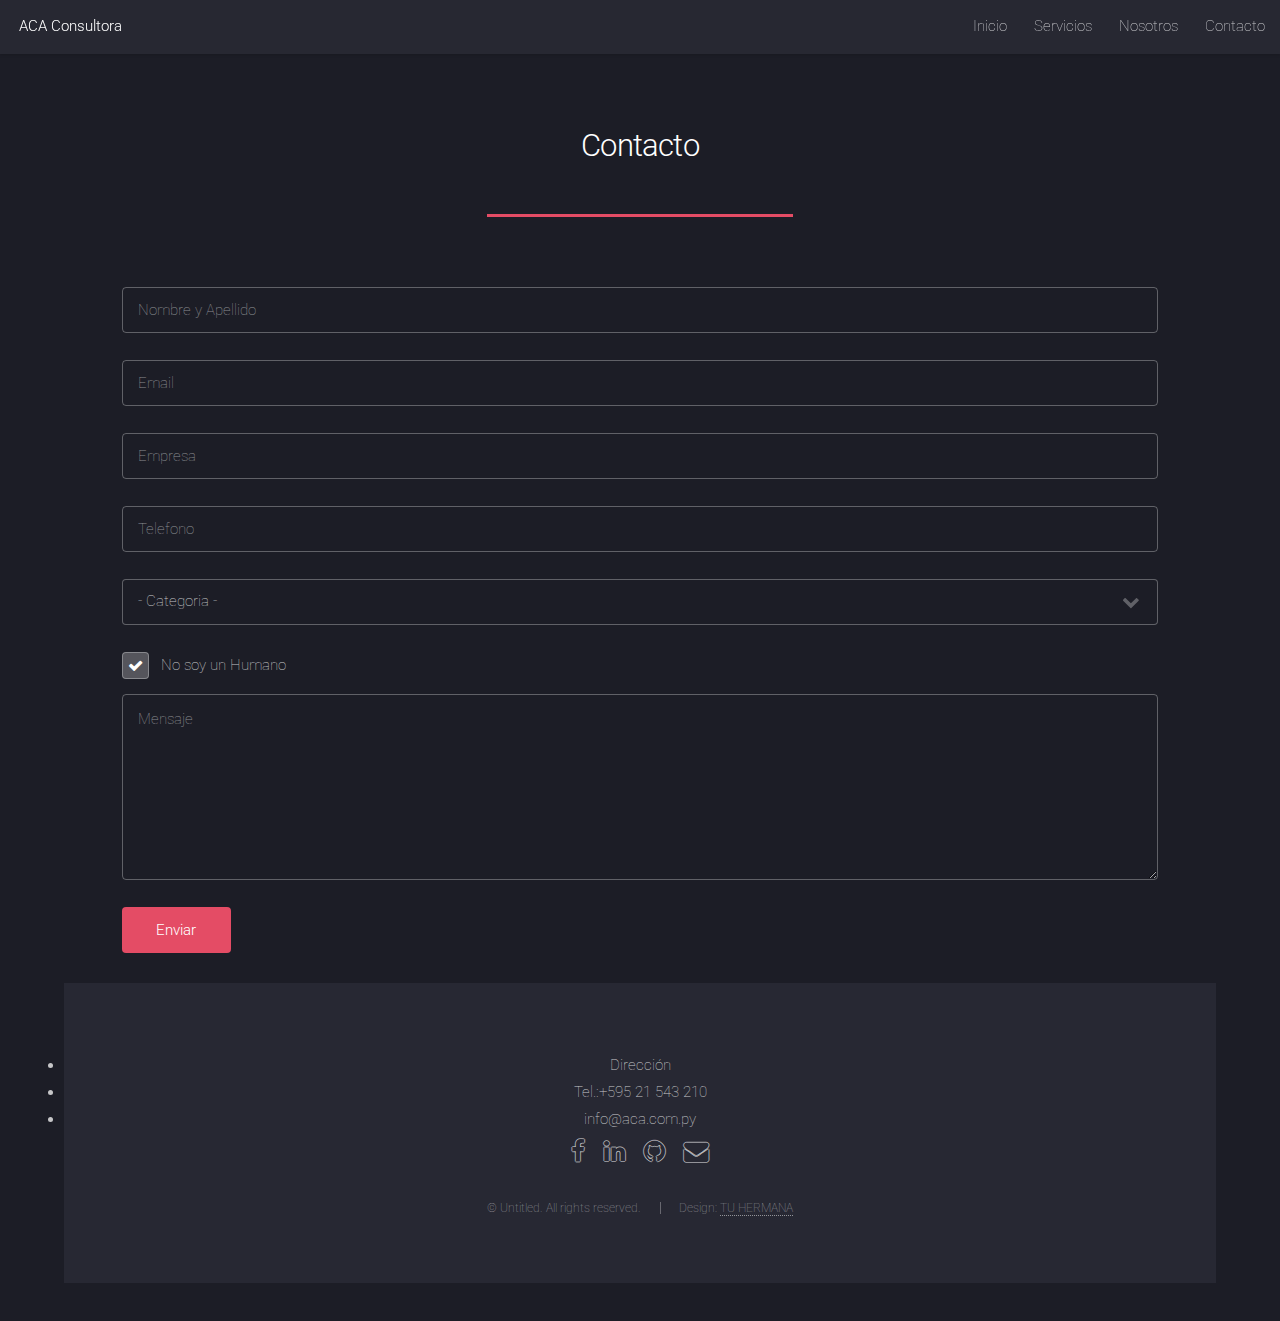
==== commit 64e0420d: "Cambio de Nombre" ====
--- a/contacto.html
+++ b/contacto.html
@@ -1,106 +1,106 @@
-<!DOCTYPE HTML>
-<html>
-	<head>
-		<title>ACA</title>
-		<meta charset="utf-8" />
-		<meta name="viewport" content="width=device-width, initial-scale=1, user-scalable=no" />
-		<link rel="stylesheet" href="assets/css/main.css" />
-		<noscript><link rel="stylesheet" href="assets/css/noscript.css" /></noscript>
-	</head>
-	<body class="is-preload">
-		<div id="page-wrapper">
-			<!-- Header -->
-				<header id="header">
-					<h1 id="logo"><a href="index.html">Consultora ACA</a></h1>
-					<nav id="nav">
-						<ul>
-							<li><a href="index.html">Inicio</a></li>
-							<li><a href="servicios.html">Servicios</a></li>
-							<li><a href="nosotros.html">Nosotros</a></li>
-							<li><a href="contacto.html">Contacto</a></li>
-							<!--<li><a href="elements.html">Elementos</a></li>-->
-						</ul>
-					</nav>
-				</header>
-				<!-- Main -->
-				<div id="main" class="wrapper style1">
-					<div class="container">
-						<header class="major">
-							<h2>Contacto</h2>
-							<!--<p>Ipsum dolor feugiat aliquam tempus sed magna lorem consequat accumsan</p>-->
-						</header>
-			<!-- Form -->
-							<section>
-								<form method="post" action="#">
-									<div class="container">
-										<div class="col-6 col-12-xsmall">
-											<input type="text" name="name" id="name" value="" placeholder="Nombre y Apellido"/>
-											<br>
-										</div>
-										<div class="col-6 col-12-xsmall">
-											<input type="email" name="email" id="email" value="" placeholder="Email" />
-											<br>
-										<div class="col-6 col-12-xsmall">
-											<input type="text" name="empresa" id="empresa" value="" placeholder="Empresa"/>
-											<br>
-										</div>
-										<div class="col-6 col-12-xsmall">
-											<input type="text" name="telefono" id="telefono" value="" placeholder="Telefono"/>
-											<br>
-										</div>
-										</div>
-										<div class="col-12">
-											<select name="category" id="category">
-												<option value="">- Categoria -</option>
-												<option value="1">Consultoria Contable</option>
-												<option value="1">Consultoria Administrativa</option>
-												<option value="1">Consultoria Informatica</option>
-												<option value="1">Consultoria Telecomunicaciones</option>
-											</select>
-											<br>
-										</div>
-										<div class="col-6 col-12-medium">
-											<input type="checkbox" id="human" name="human" checked>
-											<label for="human">No soy un Humano</label>
-										</div>
-										<div class="col-12">
-											<textarea name="message" id="message" placeholder="Mensaje" rows="6"></textarea>
-										</div>
-										<br>
-										<div class="col-12">
-											<ul class="actions">
-												<li><input type="submit" value="Enviar" class="primary" /></li>
-											</ul>
-										</div>
-									</div>
-								</form>
-							</section>
-			<!-- Footer -->
-				<footer id="footer">
-					<li>Dirección</li>
-					<li>Tel.:+595 21 543 210</li>
-					<li>info@acaconsultora.com.py</li>	
-					<ul class="icons">
-						<!--<li><a href="#" class="icon alt fa-twitter"><span class="label">Twitter</span></a></li>-->
-						<li><a href="#" class="icon alt fa-facebook"><span class="label">Facebook</span></a></li>
-						<li><a href="#" class="icon alt fa-linkedin"><span class="label">LinkedIn</span></a></li>
-						<!--<li><a href="#" class="icon alt fa-instagram"><span class="label">Instagram</span></a></li>-->
-						<li><a href="#" class="icon alt fa-github"><span class="label">GitHub</span></a></li>
-						<li><a href="#" class="icon alt fa-envelope"><span class="label">Email</span></a></li>
-					</ul>
-					<ul class="copyright">
-						<li>&copy; Untitled. All rights reserved.</li><li>Design: <a href="http://html5up.net">TU HERMANA</a></li>
-					</ul>
-				</footer>
-		</div>
-		<!-- Scripts -->
-			<script src="assets/js/jquery.min.js"></script>
-			<script src="assets/js/jquery.scrolly.min.js"></script>
-			<script src="assets/js/jquery.dropotron.min.js"></script>
-			<script src="assets/js/jquery.scrollex.min.js"></script>
-			<script src="assets/js/browser.min.js"></script>
-			<script src="assets/js/breakpoints.min.js"></script>
-			<script src="assets/js/util.js"></script>
-			<script src="assets/js/main.js"></script>
-	</body>
+<!DOCTYPE HTML>
+<html>
+	<head>
+		<title>ACA</title>
+		<meta charset="utf-8" />
+		<meta name="viewport" content="width=device-width, initial-scale=1, user-scalable=no" />
+		<link rel="stylesheet" href="assets/css/main.css" />
+		<noscript><link rel="stylesheet" href="assets/css/noscript.css" /></noscript>
+	</head>
+	<body class="is-preload">
+		<div id="page-wrapper">
+			<!-- Header -->
+				<header id="header">
+					<h1 id="logo"><a href="index.html">ACA Consultora</a></h1>
+					<nav id="nav">
+						<ul>
+							<li><a href="index.html">Inicio</a></li>
+							<li><a href="servicios.html">Servicios</a></li>
+							<li><a href="nosotros.html">Nosotros</a></li>
+							<li><a href="contacto.html">Contacto</a></li>
+							<!--<li><a href="elements.html">Elementos</a></li>-->
+						</ul>
+					</nav>
+				</header>
+				<!-- Main -->
+				<div id="main" class="wrapper style1">
+					<div class="container">
+						<header class="major">
+							<h2>Contacto</h2>
+							<!--<p>Ipsum dolor feugiat aliquam tempus sed magna lorem consequat accumsan</p>-->
+						</header>
+			<!-- Form -->
+							<section>
+								<form method="post" action="#">
+									<div class="container">
+										<div class="col-6 col-12-xsmall">
+											<input type="text" name="name" id="name" value="" placeholder="Nombre y Apellido"/>
+											<br>
+										</div>
+										<div class="col-6 col-12-xsmall">
+											<input type="email" name="email" id="email" value="" placeholder="Email" />
+											<br>
+										<div class="col-6 col-12-xsmall">
+											<input type="text" name="empresa" id="empresa" value="" placeholder="Empresa"/>
+											<br>
+										</div>
+										<div class="col-6 col-12-xsmall">
+											<input type="text" name="telefono" id="telefono" value="" placeholder="Telefono"/>
+											<br>
+										</div>
+										</div>
+										<div class="col-12">
+											<select name="category" id="category">
+												<option value="">- Categoria -</option>
+												<option value="1">Consultoria Contable</option>
+												<option value="1">Consultoria Administrativa</option>
+												<option value="1">Consultoria Informatica</option>
+												<option value="1">Consultoria Telecomunicaciones</option>
+											</select>
+											<br>
+										</div>
+										<div class="col-6 col-12-medium">
+											<input type="checkbox" id="human" name="human" checked>
+											<label for="human">No soy un Humano</label>
+										</div>
+										<div class="col-12">
+											<textarea name="message" id="message" placeholder="Mensaje" rows="6"></textarea>
+										</div>
+										<br>
+										<div class="col-12">
+											<ul class="actions">
+												<li><input type="submit" value="Enviar" class="primary" /></li>
+											</ul>
+										</div>
+									</div>
+								</form>
+							</section>
+			<!-- Footer -->
+				<footer id="footer">
+					<li>Dirección</li>
+					<li>Tel.:+595 21 543 210</li>
+					<li>info@aca.com.py</li>	
+					<ul class="icons">
+						<!--<li><a href="#" class="icon alt fa-twitter"><span class="label">Twitter</span></a></li>-->
+						<li><a href="#" class="icon alt fa-facebook"><span class="label">Facebook</span></a></li>
+						<li><a href="#" class="icon alt fa-linkedin"><span class="label">LinkedIn</span></a></li>
+						<!--<li><a href="#" class="icon alt fa-instagram"><span class="label">Instagram</span></a></li>-->
+						<li><a href="#" class="icon alt fa-github"><span class="label">GitHub</span></a></li>
+						<li><a href="#" class="icon alt fa-envelope"><span class="label">Email</span></a></li>
+					</ul>
+					<ul class="copyright">
+						<li>&copy; Untitled. All rights reserved.</li><li>Design: <a href="http://html5up.net">TU HERMANA</a></li>
+					</ul>
+				</footer>
+		</div>
+		<!-- Scripts -->
+			<script src="assets/js/jquery.min.js"></script>
+			<script src="assets/js/jquery.scrolly.min.js"></script>
+			<script src="assets/js/jquery.dropotron.min.js"></script>
+			<script src="assets/js/jquery.scrollex.min.js"></script>
+			<script src="assets/js/browser.min.js"></script>
+			<script src="assets/js/breakpoints.min.js"></script>
+			<script src="assets/js/util.js"></script>
+			<script src="assets/js/main.js"></script>
+	</body>
 </html>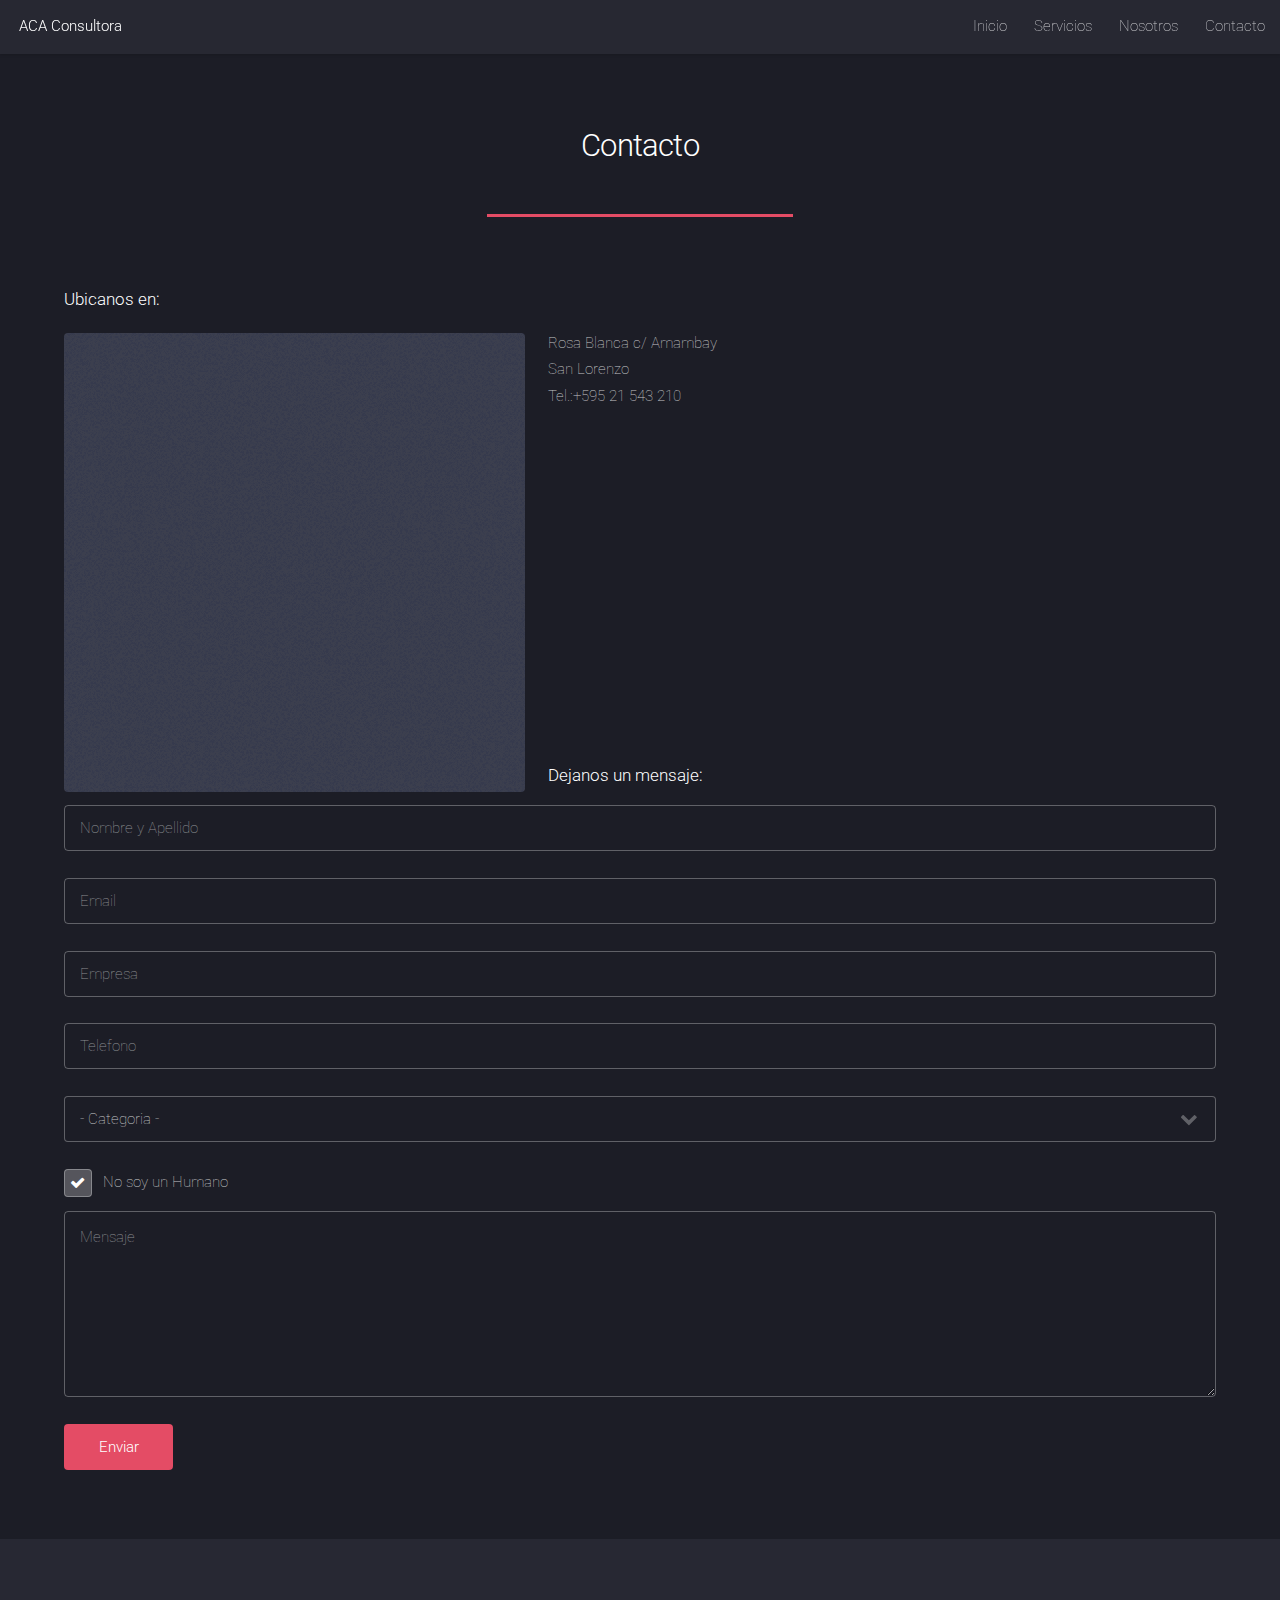
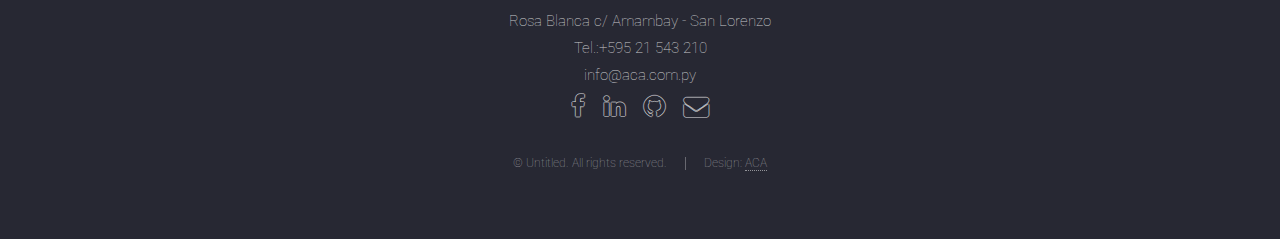
==== commit 5b629d37: "Modificacion de Servicios, Contacto" ====
--- a/contacto.html
+++ b/contacto.html
@@ -29,10 +29,28 @@
 							<h2>Contacto</h2>
 							<!--<p>Ipsum dolor feugiat aliquam tempus sed magna lorem consequat accumsan</p>-->
 						</header>
-			<!-- Form -->
-							<section>
+						<h4>Ubicanos en:</h4>
+								<p><span class="image left"><iframe src="https://www.google.com/maps/embed?pb=!1m18!1m12!1m3!1d3604.688551951419!2d-57.51073298498679!3d-25.381752583810737!2m3!1f0!2f0!3f0!3m2!1i1024!2i768!4f13.1!3m3!1m2!1s0x945dac4d2f348b11%3A0xe1e2c3b9cd964640!2sRosa+Blanca%2C+San+Lorenzo!5e0!3m2!1ses!2spy!4v1559239746229!5m2!1ses!2spy" width="600" height="450" frameborder="0" style="border:0" allowfullscreen></iframe></span>Rosa Blanca c/ Amambay <br>
+									San Lorenzo <br>
+								  Tel.:+595 21 543 210</p>
+					</div>
+					<br>
+					<br>
+					<br>
+					<br>
+					<br>
+					<br>
+					<br>
+					<br>
+					<br>
+					<br>
+					<br>
+					<br>
+					<!-- Form -->						
+							<section>								
 								<form method="post" action="#">
 									<div class="container">
+										<h4>Dejanos un mensaje:</h4>
 										<div class="col-6 col-12-xsmall">
 											<input type="text" name="name" id="name" value="" placeholder="Nombre y Apellido"/>
 											<br>
@@ -74,10 +92,11 @@
 										</div>
 									</div>
 								</form>
-							</section>
-			<!-- Footer -->
+							</section>			
+		</div>
+		<!-- Footer -->
 				<footer id="footer">
-					<li>Dirección</li>
+					<li>Rosa Blanca c/ Amambay - San Lorenzo</li>
 					<li>Tel.:+595 21 543 210</li>
 					<li>info@aca.com.py</li>	
 					<ul class="icons">
@@ -89,10 +108,9 @@
 						<li><a href="#" class="icon alt fa-envelope"><span class="label">Email</span></a></li>
 					</ul>
 					<ul class="copyright">
-						<li>&copy; Untitled. All rights reserved.</li><li>Design: <a href="http://html5up.net">TU HERMANA</a></li>
+						<li>&copy; Untitled. All rights reserved.</li><li>Design: <a href="">ACA</a></li>
 					</ul>
 				</footer>
-		</div>
 		<!-- Scripts -->
 			<script src="assets/js/jquery.min.js"></script>
 			<script src="assets/js/jquery.scrolly.min.js"></script>
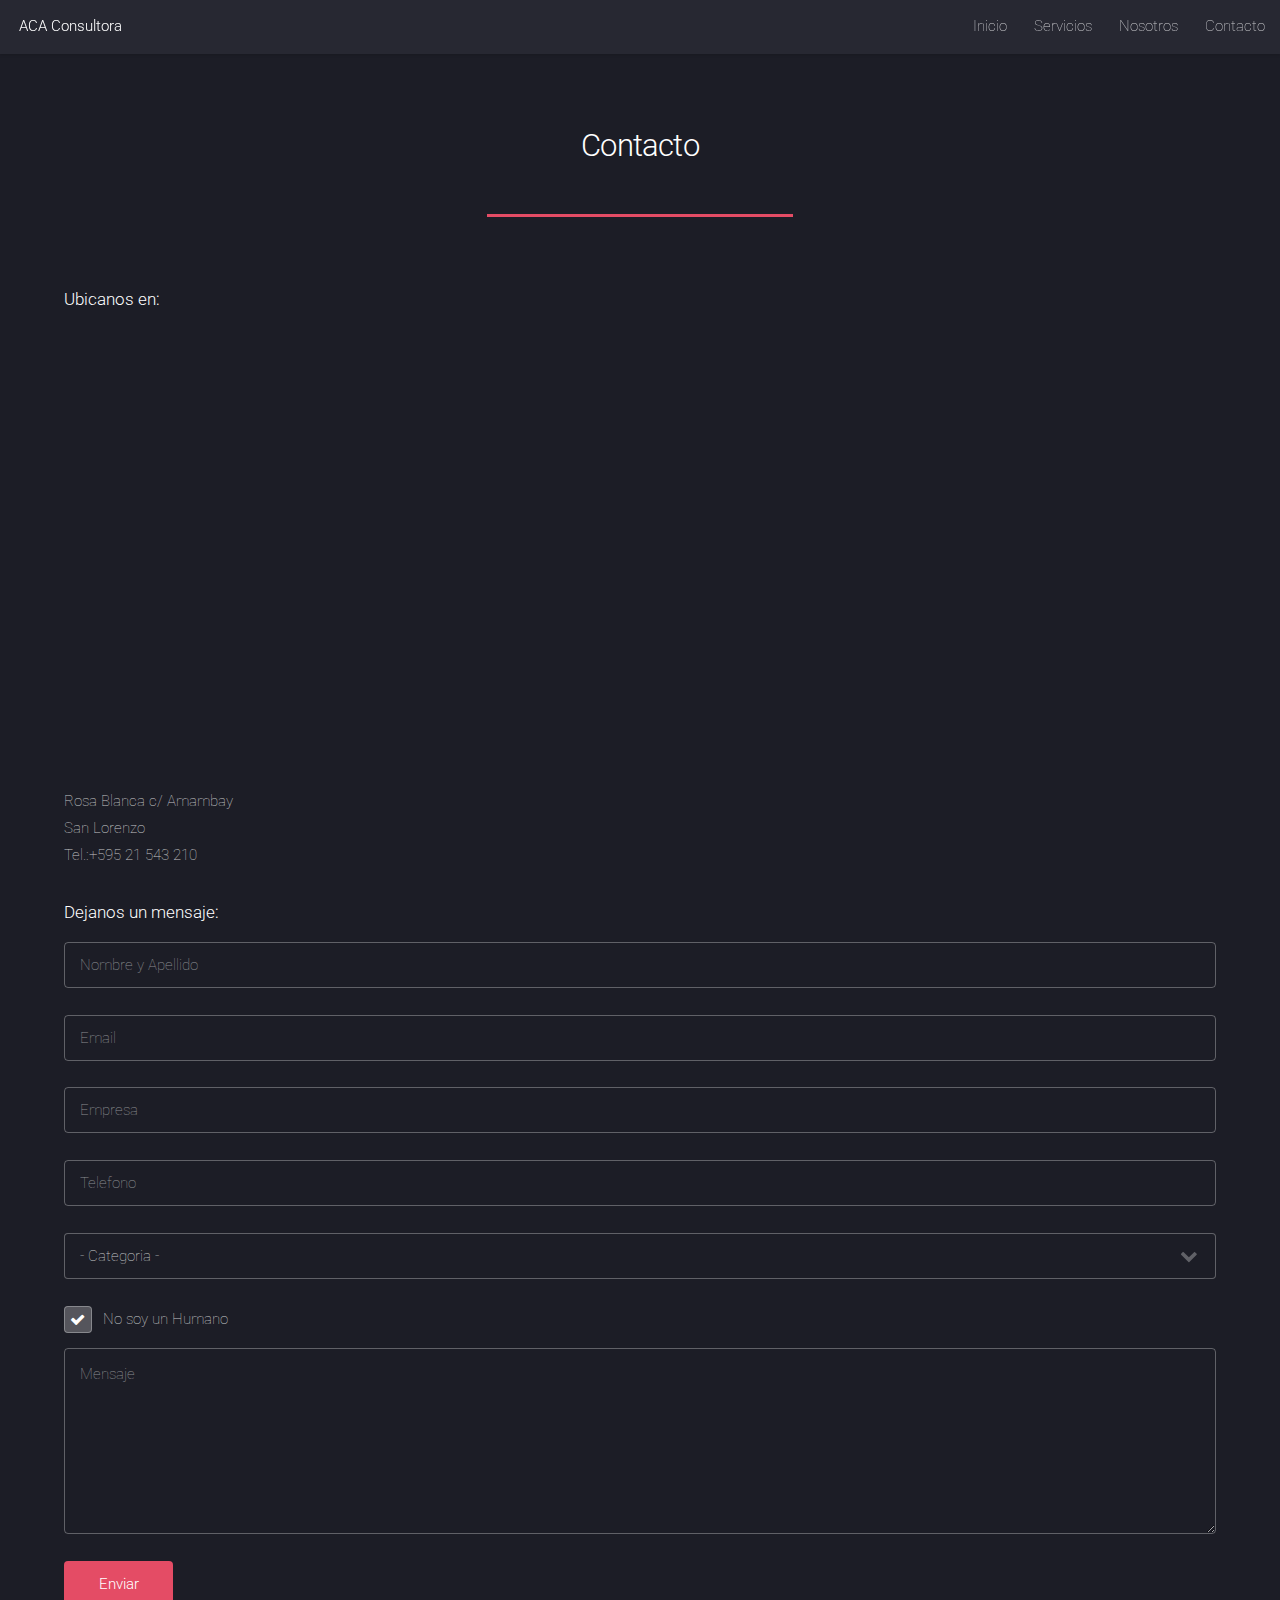
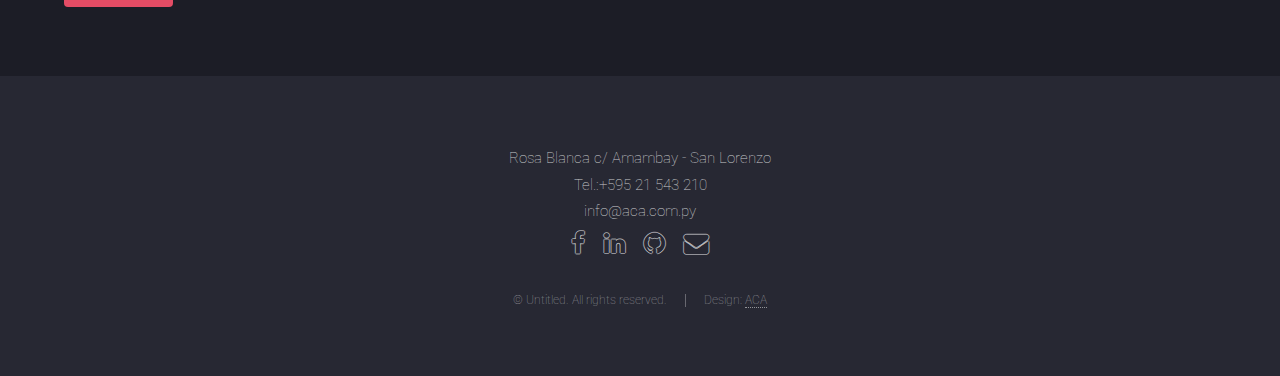
==== commit 5c0e47de: "Modificacion de contacto.html" ====
--- a/contacto.html
+++ b/contacto.html
@@ -30,22 +30,14 @@
 							<!--<p>Ipsum dolor feugiat aliquam tempus sed magna lorem consequat accumsan</p>-->
 						</header>
 						<h4>Ubicanos en:</h4>
-								<p><span class="image left"><iframe src="https://www.google.com/maps/embed?pb=!1m18!1m12!1m3!1d3604.688551951419!2d-57.51073298498679!3d-25.381752583810737!2m3!1f0!2f0!3f0!3m2!1i1024!2i768!4f13.1!3m3!1m2!1s0x945dac4d2f348b11%3A0xe1e2c3b9cd964640!2sRosa+Blanca%2C+San+Lorenzo!5e0!3m2!1ses!2spy!4v1559239746229!5m2!1ses!2spy" width="600" height="450" frameborder="0" style="border:0" allowfullscreen></iframe></span>Rosa Blanca c/ Amambay <br>
-									San Lorenzo <br>
-								  Tel.:+595 21 543 210</p>
-					</div>
+						<p><span class="maps"><iframe src="https://www.google.com/maps/embed?pb=!1m18!1m12!1m3!1d3604.688551951419!2d-57.51073298498679!3d-25.381752583810737!2m3!1f0!2f0!3f0!3m2!1i1024!2i768!4f13.1!3m3!1m2!1s0x945dac4d2f348b11%3A0xe1e2c3b9cd964640!2sRosa+Blanca%2C+San+Lorenzo!5e0!3m2!1ses!2spy!4v1559239746229!5m2!1ses!2spy" width="450" height="450" frameborder="0" style="border:0" allowfullscreen></iframe></span>
 					<br>
-					<br>
-					<br>
-					<br>
-					<br>
-					<br>
-					<br>
-					<br>
-					<br>
-					<br>
-					<br>
-					<br>
+					<span>
+						Rosa Blanca c/ Amambay<br>
+						San Lorenzo <br>
+					    Tel.:+595 21 543 210</p>
+					</span>
+					</div>								
 					<!-- Form -->						
 							<section>								
 								<form method="post" action="#">
